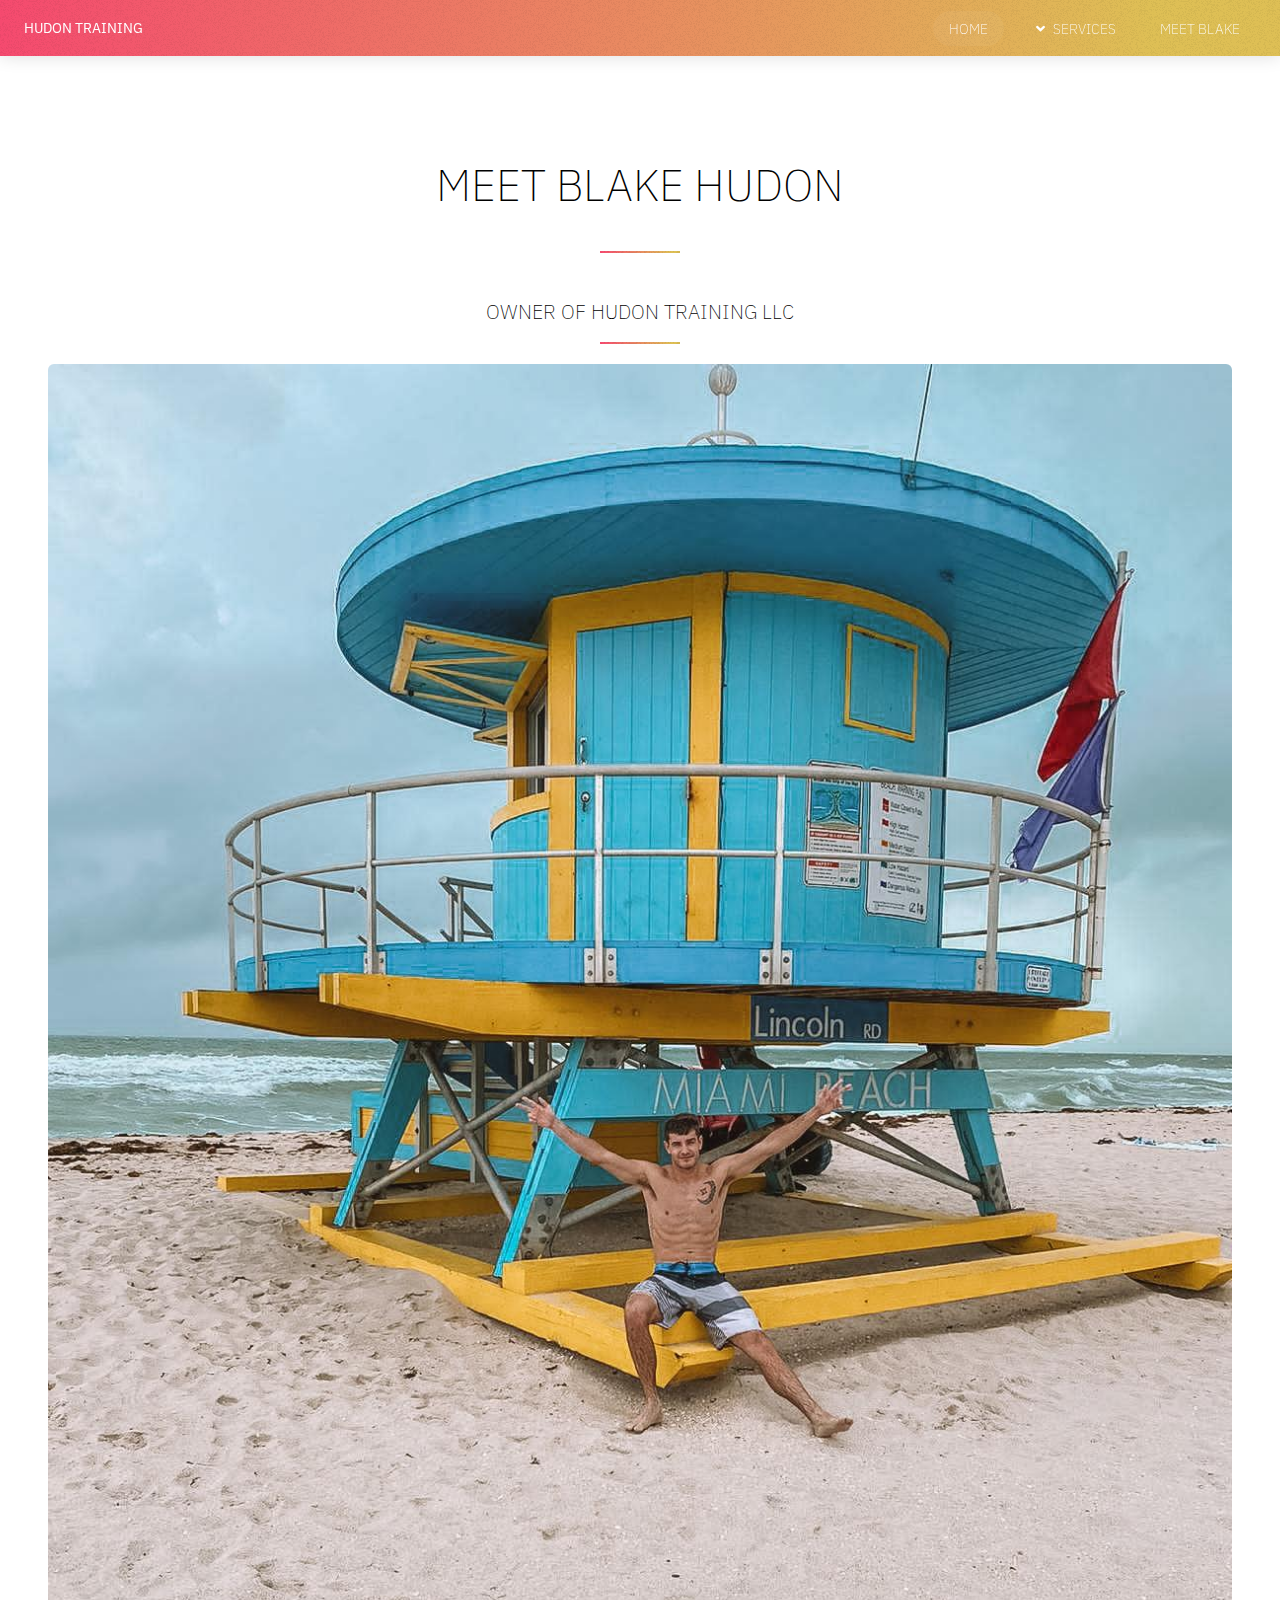
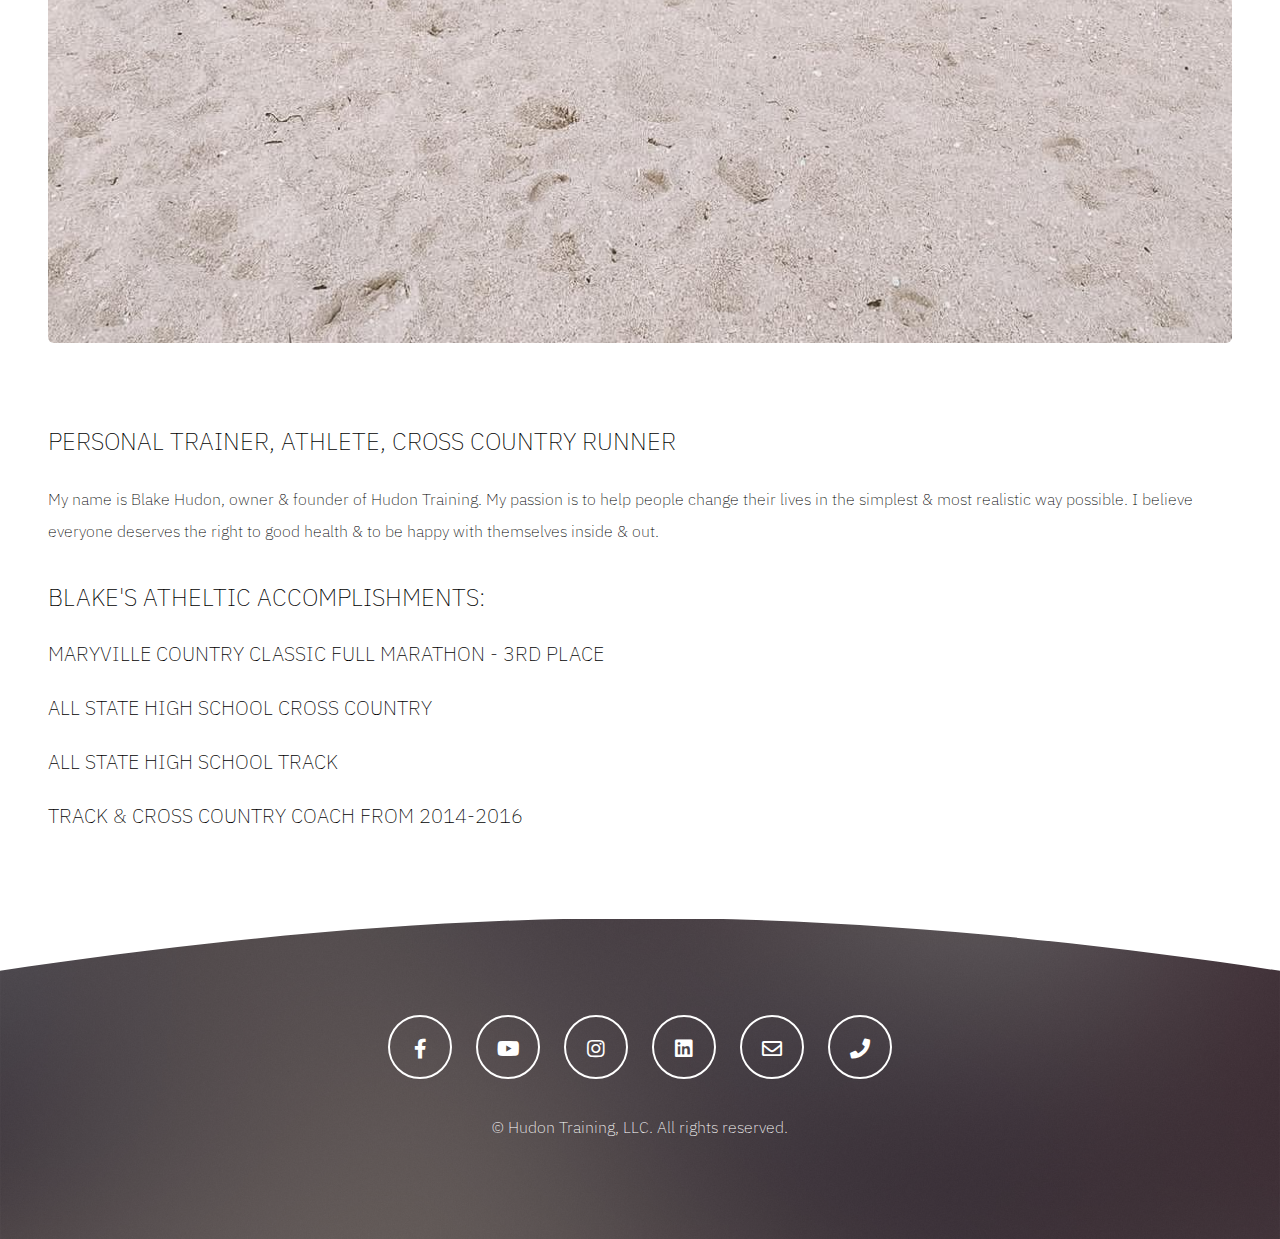
==== blake.html @ bc862d3b "bio updates" ====
<!DOCTYPE HTML>
<html>

<head>
	<title>Blake Hudon Personal Trainer</title>
	<meta charset="utf-8" />
	<meta name="viewport" content="width=device-width, initial-scale=1, user-scalable=no" />
	<meta name="description" content="" />
	<meta name="keywords" content="" />
	<link rel="stylesheet" href="assets/css/main.css" />
</head>

<body class="is-preload">

	<!-- Wrapper -->
	<div id="wrapper">

		<!-- Header -->
		<section id="header">

			<!-- Logo -->
			<a href="index.html" class="logo"><strong>Hudon Training</strong> </a>

			<!-- Nav -->
			<nav id="nav">
				<ul>
					<li class="current"><a href="index.html">Home</a></li>
					<li>
						<a href="#" class="icon solid fa-angle-down">Services</a>
						<ul>
							<li><a href="person-training.html">Personal Training</a></li>
							<li><a href="#">Online Coaching</a></li>
							<li><a href="#">Injury & Surgery Recovery</a></li>
						</ul>
					</li>
					<li><a href="blake.html">Meet Blake</a></li>
					<!-- <li><a href="elements.html">Elements</a></li> -->
				</ul>
			</nav>

		</section>

		<!-- Section -->
		<section class="wrapper style1">
			<div class="inner">
				<header class="major special">
					<h1>Meet Blake Hudon</h1>
					<h4>Owner of Hudon Training LLC</h4>
					<!-- <h4>Triple Certified: NASM, NSCA-CPT, CES</h4> -->
				</header>
				<div class="image main"><img src="images/blake/meetBlake.jpg"
						alt="Blake Hudon, Owner of Hudon Training, LLC" /></div>
				<h3>Personal Trainer, Athlete, Cross Country Runner</h3>
				<p>My name is Blake Hudon, owner & founder of Hudon Training. My passion is to help people change their
					lives in the simplest & most realistic way possible. I believe everyone deserves the right to good
					health & to be happy with themselves inside & out.</p>
				<h3>Blake's Atheltic Accomplishments:</h3>
				<h4>Maryville Country Classic Full Marathon - 3rd Place</h4>
				<h4>All State High School Cross Country</h4>
				<h4>All State High School Track</h4>
				<h4>Track & Cross Country Coach from 2014-2016</h4>
			</div>
		</section>

		<!-- Footer -->
		<section id="footer">
			<ul class="icons">
				<!-- <li><a href="#" class="icon alt brands fa-twitter"><span class="label">Twitter</span></a></li> -->
				<li><a href="https://www.facebook.com/HudonTraining" class="icon alt brands fa-facebook-f"><span
							class="label">Facebook</span></a></li>
				<li><a href="https://www.youtube.com/channel/UCqZre-EbSGGJllUoeRWUG9A"
						class="icon alt brands fa-youtube"><span class="label">Youtube</span></a></li>
				<li><a href="https://www.instagram.com/hudontraining/" class="icon alt brands fa-instagram"><span
							class="label">Instagram</span></a></li>
				<li><a href="https://www.linkedin.com/in/blake-hudon-258a11186/"
						class="icon alt brands fa-linkedin"><span class="label">LinkedIn</span></a></li>
				<li><a href="mailto:blakehudontraining@gmail.com" class="icon alt fa-envelope"><span
							class="label">Email</span></a></li>
				<li><a href="tel:913-401-6002" class="icon alt solid fa-phone"><span class="label">Phone</span></a>
				</li>
			</ul>
			<p class="copyright">
				&copy; Hudon Training, LLC. All rights reserved.
			</p>
		</section>

	</div>

	<!-- Scripts -->
	<script src="assets/js/jquery.min.js"></script>
	<script src="assets/js/jquery.dropotron.min.js"></script>
	<script src="assets/js/jquery.scrollex.min.js"></script>
	<script src="assets/js/jquery.scrolly.min.js"></script>
	<script src="assets/js/browser.min.js"></script>
	<script src="assets/js/breakpoints.min.js"></script>
	<script src="assets/js/util.js"></script>
	<script src="assets/js/main.js"></script>

</body>

</html>
---- assets/css/main.css ----
@import url(fontawesome-all.min.css);
@import url("https://fonts.googleapis.com/css?family=IBM+Plex+Sans:200,200i,400,400i");

/*
	Hyperbolic by Pixelarity
	pixelarity.com | hello@pixelarity.com
	License: pixelarity.com/license
*/

html, body, div, span, applet, object,
iframe, h1, h2, h3, h4, h5, h6, p, blockquote,
pre, a, abbr, acronym, address, big, cite,
code, del, dfn, em, img, ins, kbd, q, s, samp,
small, strike, strong, sub, sup, tt, var, b,
u, i, center, dl, dt, dd, ol, ul, li, fieldset,
form, label, legend, table, caption, tbody,
tfoot, thead, tr, th, td, article, aside,
canvas, details, embed, figure, figcaption,
footer, header, hgroup, menu, nav, output, ruby,
section, summary, time, mark, audio, video {
	margin: 0;
	padding: 0;
	border: 0;
	font-size: 100%;
	font: inherit;
	vertical-align: baseline;}

article, aside, details, figcaption, figure,
footer, header, hgroup, menu, nav, section {
	display: block;}

body {
	line-height: 1;
}

ol, ul {
	list-style: none;
}

blockquote, q {
	quotes: none;
}

	blockquote:before, blockquote:after, q:before, q:after {
		content: '';
		content: none;
	}

table {
	border-collapse: collapse;
	border-spacing: 0;
}

body {
	-webkit-text-size-adjust: none;
}

mark {
	background-color: transparent;
	color: inherit;
}

input::-moz-focus-inner {
	border: 0;
	padding: 0;
}

input, select, textarea {
	-moz-appearance: none;
	-webkit-appearance: none;
	-ms-appearance: none;
	appearance: none;
}

/* Basic */

	@-ms-viewport {
		width: device-width;
	}

	body {
		-ms-overflow-style: scrollbar;
	}

	@media screen and (max-width: 480px) {

		html, body {
			min-width: 320px;
		}

	}

	html {
		box-sizing: border-box;
	}

	*, *:before, *:after {
		box-sizing: inherit;
	}

	body.is-preload *, body.is-preload *:before, body.is-preload *:after {
		-moz-animation: none !important;
		-webkit-animation: none !important;
		-ms-animation: none !important;
		animation: none !important;
		-moz-transition: none !important;
		-webkit-transition: none !important;
		-ms-transition: none !important;
		transition: none !important;
	}

/* Typography */

	html {
		font-size: 14pt;
	}

		@media screen and (max-width: 1680px) {

			html {
				font-size: 12pt;
			}

		}

		@media screen and (max-width: 736px) {

			html {
				font-size: 11pt;
			}

		}

		@media screen and (max-width: 360px) {

			html {
				font-size: 10pt;
			}

		}

	body {
		background-color: #333333;
		color: #000000;
	}

	body, input, select, textarea {
		font-family: "IBM Plex Sans", Helvetica, sans-serif;
		font-weight: 200;
		font-size: 1rem;
		line-height: 2;
	}

	a {
		-moz-transition: color 0.2s ease-in-out, border-bottom-color 0.2s ease-in-out;
		-webkit-transition: color 0.2s ease-in-out, border-bottom-color 0.2s ease-in-out;
		-ms-transition: color 0.2s ease-in-out, border-bottom-color 0.2s ease-in-out;
		transition: color 0.2s ease-in-out, border-bottom-color 0.2s ease-in-out;
		border-bottom: dotted 1px;
		text-decoration: none;
	}

		a:hover {
			border-bottom-color: transparent;
		}

	strong, b {
		font-weight: 400;
	}

	em, i {
		font-style: italic;
	}

	p {
		margin: 0 0 2rem 0;
	}

	h1, h2, h3, h4, h5, h6 {
		font-weight: 200;
		line-height: 1.5;
		margin: 0 0 1.5rem 0;
		text-transform: uppercase;
	}

		h1 a, h2 a, h3 a, h4 a, h5 a, h6 a {
			color: inherit;
			text-decoration: none;
		}

	h1 {
		font-size: 3.25rem;
	}

	h2 {
		font-size: 2.5rem;
	}

	h3 {
		font-size: 1.75rem;
	}

	h4 {
		font-size: 1.25rem;
	}

	h5 {
		font-size: 0.9rem;
	}

	h6 {
		font-size: 0.7rem;
	}

	@media screen and (max-width: 1280px) {

		h1 {
			font-size: 2.75rem;
		}

		h2 {
			font-size: 2rem;
		}

		h3 {
			font-size: 1.5rem;
		}

	}

	@media screen and (max-width: 736px) {

		h1 {
			font-size: 2.25rem;
		}

		h2 {
			font-size: 1.5rem;
		}

		h3 {
			font-size: 1.25rem;
		}

	}

	sub {
		font-size: 0.8rem;
		position: relative;
		top: 0.5rem;
	}

	sup {
		font-size: 0.8rem;
		position: relative;
		top: -0.5rem;
	}

	blockquote {
		border-left: solid 0.5rem;
		font-style: italic;
		margin: 0 0 2rem 0;
		padding: 1rem 0 1rem 2rem;
	}

	code {
		border-radius: 6px;
		border: solid 1px;
		font-family: "Courier New", monospace;
		font-size: 0.9rem;
		margin: 0 0.25rem;
		padding: 0.25rem 0.65rem;
	}

	pre {
		-webkit-overflow-scrolling: touch;
		font-family: "Courier New", monospace;
		font-size: 0.9rem;
		margin: 0 0 2rem 0;
	}

		pre code {
			display: block;
			line-height: 1.75;
			padding: 1rem 1.5rem;
			overflow-x: auto;
		}

	hr {
		border: 0;
		border-bottom: solid 1px;
		margin: 2rem 0;
	}

		hr.major {
			margin: 4rem 0;
		}

		@media screen and (max-width: 736px) {

			hr.major {
				margin: 3rem 0;
			}

		}

	header.major h1, header.major h2, header.major h3, header.major h4, header.major h5, header.major h6 {
		margin: 0 0 0.875em 0;
		padding-bottom: 0.875em;
	}

		header.major h1:after, header.major h2:after, header.major h3:after, header.major h4:after, header.major h5:after, header.major h6:after {
			position: relative;
			top: 0.75em;
			content: '';
			height: 2px;
			display: block;
			width: 5rem;
		}

	header.major p {
		font-size: 1.25rem;
		margin: 0 0 6rem 0;
	}

	header.major.alt {
		margin-bottom: -3rem;
	}

	header.special {
		text-align: center;
	}

		header.special.major h1:after, header.special.major h2:after, header.special.major h3:after, header.special.major h4:after, header.special.major h5:after, header.special.major h6:after {
			margin: 0 auto;
		}

	@media screen and (max-width: 1280px) {

		header.major p {
			margin: 0 0 4rem 0;
		}

		header.major.alt {
			margin-bottom: -1rem;
		}

	}

	@media screen and (max-width: 736px) {

		header.major p {
			font-size: 1rem;
			margin: 0 0 3rem 0;
		}

		header.major.alt {
			margin-bottom: -1rem;
		}

	}

	@media screen and (max-width: 480px) {

		header.major p br {
			display: none;
		}

	}

	input, select, textarea {
		color: #000000;
	}

	a {
		color: #f54a6f;
	}

	strong, b {
		color: #000000;
	}

	h1, h2, h3, h4, h5, h6 {
		color: #000000;
	}

	blockquote {
		border-left-color: rgba(0, 0, 0, 0.125);
	}

	code {
		background: rgba(0, 0, 0, 0.05);
		border-color: rgba(0, 0, 0, 0.125);
	}

	hr {
		border-bottom-color: rgba(0, 0, 0, 0.125);
	}

	header.major h1:after, header.major h2:after, header.major h3:after, header.major h4:after, header.major h5:after, header.major h6:after {
		background-color: #f54a6f;
		background-image: url("../../images/overlay.png"), linear-gradient(90deg, rgba(245, 74, 111, 0), #debf55 90%);
		background-size: auto, auto;
		background-repeat: repeat, no-repeat;
	}

/* Row */

	.row {
		display: flex;
		flex-wrap: wrap;
		box-sizing: border-box;
		align-items: stretch;
	}

		.row > * {
			box-sizing: border-box;
		}

		.row.gtr-uniform > * > :last-child {
			margin-bottom: 0;
		}

		.row.aln-left {
			justify-content: flex-start;
		}

		.row.aln-center {
			justify-content: center;
		}

		.row.aln-right {
			justify-content: flex-end;
		}

		.row.aln-top {
			align-items: flex-start;
		}

		.row.aln-middle {
			align-items: center;
		}

		.row.aln-bottom {
			align-items: flex-end;
		}

		.row > .imp {
			order: -1;
		}

		.row > .col-1 {
			width: 8.33333%;
		}

		.row > .off-1 {
			margin-left: 8.33333%;
		}

		.row > .col-2 {
			width: 16.66667%;
		}

		.row > .off-2 {
			margin-left: 16.66667%;
		}

		.row > .col-3 {
			width: 25%;
		}

		.row > .off-3 {
			margin-left: 25%;
		}

		.row > .col-4 {
			width: 33.33333%;
		}

		.row > .off-4 {
			margin-left: 33.33333%;
		}

		.row > .col-5 {
			width: 41.66667%;
		}

		.row > .off-5 {
			margin-left: 41.66667%;
		}

		.row > .col-6 {
			width: 50%;
		}

		.row > .off-6 {
			margin-left: 50%;
		}

		.row > .col-7 {
			width: 58.33333%;
		}

		.row > .off-7 {
			margin-left: 58.33333%;
		}

		.row > .col-8 {
			width: 66.66667%;
		}

		.row > .off-8 {
			margin-left: 66.66667%;
		}

		.row > .col-9 {
			width: 75%;
		}

		.row > .off-9 {
			margin-left: 75%;
		}

		.row > .col-10 {
			width: 83.33333%;
		}

		.row > .off-10 {
			margin-left: 83.33333%;
		}

		.row > .col-11 {
			width: 91.66667%;
		}

		.row > .off-11 {
			margin-left: 91.66667%;
		}

		.row > .col-12 {
			width: 100%;
		}

		.row > .off-12 {
			margin-left: 100%;
		}

		.row.gtr-0 {
			margin-top: 0;
			margin-left: 0rem;
		}

			.row.gtr-0 > * {
				padding: 0 0 0 0rem;
			}

			.row.gtr-0.gtr-uniform {
				margin-top: 0rem;
			}

				.row.gtr-0.gtr-uniform > * {
					padding-top: 0rem;
				}

		.row.gtr-25 {
			margin-top: 0;
			margin-left: -0.5rem;
		}

			.row.gtr-25 > * {
				padding: 0 0 0 0.5rem;
			}

			.row.gtr-25.gtr-uniform {
				margin-top: -0.5rem;
			}

				.row.gtr-25.gtr-uniform > * {
					padding-top: 0.5rem;
				}

		.row.gtr-50 {
			margin-top: 0;
			margin-left: -1rem;
		}

			.row.gtr-50 > * {
				padding: 0 0 0 1rem;
			}

			.row.gtr-50.gtr-uniform {
				margin-top: -1rem;
			}

				.row.gtr-50.gtr-uniform > * {
					padding-top: 1rem;
				}

		.row {
			margin-top: 0;
			margin-left: -2rem;
		}

			.row > * {
				padding: 0 0 0 2rem;
			}

			.row.gtr-uniform {
				margin-top: -2rem;
			}

				.row.gtr-uniform > * {
					padding-top: 2rem;
				}

		.row.gtr-150 {
			margin-top: 0;
			margin-left: -3rem;
		}

			.row.gtr-150 > * {
				padding: 0 0 0 3rem;
			}

			.row.gtr-150.gtr-uniform {
				margin-top: -3rem;
			}

				.row.gtr-150.gtr-uniform > * {
					padding-top: 3rem;
				}

		.row.gtr-200 {
			margin-top: 0;
			margin-left: -4rem;
		}

			.row.gtr-200 > * {
				padding: 0 0 0 4rem;
			}

			.row.gtr-200.gtr-uniform {
				margin-top: -4rem;
			}

				.row.gtr-200.gtr-uniform > * {
					padding-top: 4rem;
				}

		@media screen and (max-width: 1680px) {

			.row {
				display: flex;
				flex-wrap: wrap;
				box-sizing: border-box;
				align-items: stretch;
			}

				.row > * {
					box-sizing: border-box;
				}

				.row.gtr-uniform > * > :last-child {
					margin-bottom: 0;
				}

				.row.aln-left {
					justify-content: flex-start;
				}

				.row.aln-center {
					justify-content: center;
				}

				.row.aln-right {
					justify-content: flex-end;
				}

				.row.aln-top {
					align-items: flex-start;
				}

				.row.aln-middle {
					align-items: center;
				}

				.row.aln-bottom {
					align-items: flex-end;
				}

				.row > .imp-xlarge {
					order: -1;
				}

				.row > .col-1-xlarge {
					width: 8.33333%;
				}

				.row > .off-1-xlarge {
					margin-left: 8.33333%;
				}

				.row > .col-2-xlarge {
					width: 16.66667%;
				}

				.row > .off-2-xlarge {
					margin-left: 16.66667%;
				}

				.row > .col-3-xlarge {
					width: 25%;
				}

				.row > .off-3-xlarge {
					margin-left: 25%;
				}

				.row > .col-4-xlarge {
					width: 33.33333%;
				}

				.row > .off-4-xlarge {
					margin-left: 33.33333%;
				}

				.row > .col-5-xlarge {
					width: 41.66667%;
				}

				.row > .off-5-xlarge {
					margin-left: 41.66667%;
				}

				.row > .col-6-xlarge {
					width: 50%;
				}

				.row > .off-6-xlarge {
					margin-left: 50%;
				}

				.row > .col-7-xlarge {
					width: 58.33333%;
				}

				.row > .off-7-xlarge {
					margin-left: 58.33333%;
				}

				.row > .col-8-xlarge {
					width: 66.66667%;
				}

				.row > .off-8-xlarge {
					margin-left: 66.66667%;
				}

				.row > .col-9-xlarge {
					width: 75%;
				}

				.row > .off-9-xlarge {
					margin-left: 75%;
				}

				.row > .col-10-xlarge {
					width: 83.33333%;
				}

				.row > .off-10-xlarge {
					margin-left: 83.33333%;
				}

				.row > .col-11-xlarge {
					width: 91.66667%;
				}

				.row > .off-11-xlarge {
					margin-left: 91.66667%;
				}

				.row > .col-12-xlarge {
					width: 100%;
				}

				.row > .off-12-xlarge {
					margin-left: 100%;
				}

				.row.gtr-0 {
					margin-top: 0;
					margin-left: 0rem;
				}

					.row.gtr-0 > * {
						padding: 0 0 0 0rem;
					}

					.row.gtr-0.gtr-uniform {
						margin-top: 0rem;
					}

						.row.gtr-0.gtr-uniform > * {
							padding-top: 0rem;
						}

				.row.gtr-25 {
					margin-top: 0;
					margin-left: -0.5rem;
				}

					.row.gtr-25 > * {
						padding: 0 0 0 0.5rem;
					}

					.row.gtr-25.gtr-uniform {
						margin-top: -0.5rem;
					}

						.row.gtr-25.gtr-uniform > * {
							padding-top: 0.5rem;
						}

				.row.gtr-50 {
					margin-top: 0;
					margin-left: -1rem;
				}

					.row.gtr-50 > * {
						padding: 0 0 0 1rem;
					}

					.row.gtr-50.gtr-uniform {
						margin-top: -1rem;
					}

						.row.gtr-50.gtr-uniform > * {
							padding-top: 1rem;
						}

				.row {
					margin-top: 0;
					margin-left: -2rem;
				}

					.row > * {
						padding: 0 0 0 2rem;
					}

					.row.gtr-uniform {
						margin-top: -2rem;
					}

						.row.gtr-uniform > * {
							padding-top: 2rem;
						}

				.row.gtr-150 {
					margin-top: 0;
					margin-left: -3rem;
				}

					.row.gtr-150 > * {
						padding: 0 0 0 3rem;
					}

					.row.gtr-150.gtr-uniform {
						margin-top: -3rem;
					}

						.row.gtr-150.gtr-uniform > * {
							padding-top: 3rem;
						}

				.row.gtr-200 {
					margin-top: 0;
					margin-left: -4rem;
				}

					.row.gtr-200 > * {
						padding: 0 0 0 4rem;
					}

					.row.gtr-200.gtr-uniform {
						margin-top: -4rem;
					}

						.row.gtr-200.gtr-uniform > * {
							padding-top: 4rem;
						}

		}

		@media screen and (max-width: 1280px) {

			.row {
				display: flex;
				flex-wrap: wrap;
				box-sizing: border-box;
				align-items: stretch;
			}

				.row > * {
					box-sizing: border-box;
				}

				.row.gtr-uniform > * > :last-child {
					margin-bottom: 0;
				}

				.row.aln-left {
					justify-content: flex-start;
				}

				.row.aln-center {
					justify-content: center;
				}

				.row.aln-right {
					justify-content: flex-end;
				}

				.row.aln-top {
					align-items: flex-start;
				}

				.row.aln-middle {
					align-items: center;
				}

				.row.aln-bottom {
					align-items: flex-end;
				}

				.row > .imp-large {
					order: -1;
				}

				.row > .col-1-large {
					width: 8.33333%;
				}

				.row > .off-1-large {
					margin-left: 8.33333%;
				}

				.row > .col-2-large {
					width: 16.66667%;
				}

				.row > .off-2-large {
					margin-left: 16.66667%;
				}

				.row > .col-3-large {
					width: 25%;
				}

				.row > .off-3-large {
					margin-left: 25%;
				}

				.row > .col-4-large {
					width: 33.33333%;
				}

				.row > .off-4-large {
					margin-left: 33.33333%;
				}

				.row > .col-5-large {
					width: 41.66667%;
				}

				.row > .off-5-large {
					margin-left: 41.66667%;
				}

				.row > .col-6-large {
					width: 50%;
				}

				.row > .off-6-large {
					margin-left: 50%;
				}

				.row > .col-7-large {
					width: 58.33333%;
				}

				.row > .off-7-large {
					margin-left: 58.33333%;
				}

				.row > .col-8-large {
					width: 66.66667%;
				}

				.row > .off-8-large {
					margin-left: 66.66667%;
				}

				.row > .col-9-large {
					width: 75%;
				}

				.row > .off-9-large {
					margin-left: 75%;
				}

				.row > .col-10-large {
					width: 83.33333%;
				}

				.row > .off-10-large {
					margin-left: 83.33333%;
				}

				.row > .col-11-large {
					width: 91.66667%;
				}

				.row > .off-11-large {
					margin-left: 91.66667%;
				}

				.row > .col-12-large {
					width: 100%;
				}

				.row > .off-12-large {
					margin-left: 100%;
				}

				.row.gtr-0 {
					margin-top: 0;
					margin-left: 0rem;
				}

					.row.gtr-0 > * {
						padding: 0 0 0 0rem;
					}

					.row.gtr-0.gtr-uniform {
						margin-top: 0rem;
					}

						.row.gtr-0.gtr-uniform > * {
							padding-top: 0rem;
						}

				.row.gtr-25 {
					margin-top: 0;
					margin-left: -0.375rem;
				}

					.row.gtr-25 > * {
						padding: 0 0 0 0.375rem;
					}

					.row.gtr-25.gtr-uniform {
						margin-top: -0.375rem;
					}

						.row.gtr-25.gtr-uniform > * {
							padding-top: 0.375rem;
						}

				.row.gtr-50 {
					margin-top: 0;
					margin-left: -0.75rem;
				}

					.row.gtr-50 > * {
						padding: 0 0 0 0.75rem;
					}

					.row.gtr-50.gtr-uniform {
						margin-top: -0.75rem;
					}

						.row.gtr-50.gtr-uniform > * {
							padding-top: 0.75rem;
						}

				.row {
					margin-top: 0;
					margin-left: -1.5rem;
				}

					.row > * {
						padding: 0 0 0 1.5rem;
					}

					.row.gtr-uniform {
						margin-top: -1.5rem;
					}

						.row.gtr-uniform > * {
							padding-top: 1.5rem;
						}

				.row.gtr-150 {
					margin-top: 0;
					margin-left: -2.25rem;
				}

					.row.gtr-150 > * {
						padding: 0 0 0 2.25rem;
					}

					.row.gtr-150.gtr-uniform {
						margin-top: -2.25rem;
					}

						.row.gtr-150.gtr-uniform > * {
							padding-top: 2.25rem;
						}

				.row.gtr-200 {
					margin-top: 0;
					margin-left: -3rem;
				}

					.row.gtr-200 > * {
						padding: 0 0 0 3rem;
					}

					.row.gtr-200.gtr-uniform {
						margin-top: -3rem;
					}

						.row.gtr-200.gtr-uniform > * {
							padding-top: 3rem;
						}

		}

		@media screen and (max-width: 980px) {

			.row {
				display: flex;
				flex-wrap: wrap;
				box-sizing: border-box;
				align-items: stretch;
			}

				.row > * {
					box-sizing: border-box;
				}

				.row.gtr-uniform > * > :last-child {
					margin-bottom: 0;
				}

				.row.aln-left {
					justify-content: flex-start;
				}

				.row.aln-center {
					justify-content: center;
				}

				.row.aln-right {
					justify-content: flex-end;
				}

				.row.aln-top {
					align-items: flex-start;
				}

				.row.aln-middle {
					align-items: center;
				}

				.row.aln-bottom {
					align-items: flex-end;
				}

				.row > .imp-medium {
					order: -1;
				}

				.row > .col-1-medium {
					width: 8.33333%;
				}

				.row > .off-1-medium {
					margin-left: 8.33333%;
				}

				.row > .col-2-medium {
					width: 16.66667%;
				}

				.row > .off-2-medium {
					margin-left: 16.66667%;
				}

				.row > .col-3-medium {
					width: 25%;
				}

				.row > .off-3-medium {
					margin-left: 25%;
				}

				.row > .col-4-medium {
					width: 33.33333%;
				}

				.row > .off-4-medium {
					margin-left: 33.33333%;
				}

				.row > .col-5-medium {
					width: 41.66667%;
				}

				.row > .off-5-medium {
					margin-left: 41.66667%;
				}

				.row > .col-6-medium {
					width: 50%;
				}

				.row > .off-6-medium {
					margin-left: 50%;
				}

				.row > .col-7-medium {
					width: 58.33333%;
				}

				.row > .off-7-medium {
					margin-left: 58.33333%;
				}

				.row > .col-8-medium {
					width: 66.66667%;
				}

				.row > .off-8-medium {
					margin-left: 66.66667%;
				}

				.row > .col-9-medium {
					width: 75%;
				}

				.row > .off-9-medium {
					margin-left: 75%;
				}

				.row > .col-10-medium {
					width: 83.33333%;
				}

				.row > .off-10-medium {
					margin-left: 83.33333%;
				}

				.row > .col-11-medium {
					width: 91.66667%;
				}

				.row > .off-11-medium {
					margin-left: 91.66667%;
				}

				.row > .col-12-medium {
					width: 100%;
				}

				.row > .off-12-medium {
					margin-left: 100%;
				}

				.row.gtr-0 {
					margin-top: 0;
					margin-left: 0rem;
				}

					.row.gtr-0 > * {
						padding: 0 0 0 0rem;
					}

					.row.gtr-0.gtr-uniform {
						margin-top: 0rem;
					}

						.row.gtr-0.gtr-uniform > * {
							padding-top: 0rem;
						}

				.row.gtr-25 {
					margin-top: 0;
					margin-left: -0.375rem;
				}

					.row.gtr-25 > * {
						padding: 0 0 0 0.375rem;
					}

					.row.gtr-25.gtr-uniform {
						margin-top: -0.375rem;
					}

						.row.gtr-25.gtr-uniform > * {
							padding-top: 0.375rem;
						}

				.row.gtr-50 {
					margin-top: 0;
					margin-left: -0.75rem;
				}

					.row.gtr-50 > * {
						padding: 0 0 0 0.75rem;
					}

					.row.gtr-50.gtr-uniform {
						margin-top: -0.75rem;
					}

						.row.gtr-50.gtr-uniform > * {
							padding-top: 0.75rem;
						}

				.row {
					margin-top: 0;
					margin-left: -1.5rem;
				}

					.row > * {
						padding: 0 0 0 1.5rem;
					}

					.row.gtr-uniform {
						margin-top: -1.5rem;
					}

						.row.gtr-uniform > * {
							padding-top: 1.5rem;
						}

				.row.gtr-150 {
					margin-top: 0;
					margin-left: -2.25rem;
				}

					.row.gtr-150 > * {
						padding: 0 0 0 2.25rem;
					}

					.row.gtr-150.gtr-uniform {
						margin-top: -2.25rem;
					}

						.row.gtr-150.gtr-uniform > * {
							padding-top: 2.25rem;
						}

				.row.gtr-200 {
					margin-top: 0;
					margin-left: -3rem;
				}

					.row.gtr-200 > * {
						padding: 0 0 0 3rem;
					}

					.row.gtr-200.gtr-uniform {
						margin-top: -3rem;
					}

						.row.gtr-200.gtr-uniform > * {
							padding-top: 3rem;
						}

		}

		@media screen and (max-width: 736px) {

			.row {
				display: flex;
				flex-wrap: wrap;
				box-sizing: border-box;
				align-items: stretch;
			}

				.row > * {
					box-sizing: border-box;
				}

				.row.gtr-uniform > * > :last-child {
					margin-bottom: 0;
				}

				.row.aln-left {
					justify-content: flex-start;
				}

				.row.aln-center {
					justify-content: center;
				}

				.row.aln-right {
					justify-content: flex-end;
				}

				.row.aln-top {
					align-items: flex-start;
				}

				.row.aln-middle {
					align-items: center;
				}

				.row.aln-bottom {
					align-items: flex-end;
				}

				.row > .imp-small {
					order: -1;
				}

				.row > .col-1-small {
					width: 8.33333%;
				}

				.row > .off-1-small {
					margin-left: 8.33333%;
				}

				.row > .col-2-small {
					width: 16.66667%;
				}

				.row > .off-2-small {
					margin-left: 16.66667%;
				}

				.row > .col-3-small {
					width: 25%;
				}

				.row > .off-3-small {
					margin-left: 25%;
				}

				.row > .col-4-small {
					width: 33.33333%;
				}

				.row > .off-4-small {
					margin-left: 33.33333%;
				}

				.row > .col-5-small {
					width: 41.66667%;
				}

				.row > .off-5-small {
					margin-left: 41.66667%;
				}

				.row > .col-6-small {
					width: 50%;
				}

				.row > .off-6-small {
					margin-left: 50%;
				}

				.row > .col-7-small {
					width: 58.33333%;
				}

				.row > .off-7-small {
					margin-left: 58.33333%;
				}

				.row > .col-8-small {
					width: 66.66667%;
				}

				.row > .off-8-small {
					margin-left: 66.66667%;
				}

				.row > .col-9-small {
					width: 75%;
				}

				.row > .off-9-small {
					margin-left: 75%;
				}

				.row > .col-10-small {
					width: 83.33333%;
				}

				.row > .off-10-small {
					margin-left: 83.33333%;
				}

				.row > .col-11-small {
					width: 91.66667%;
				}

				.row > .off-11-small {
					margin-left: 91.66667%;
				}

				.row > .col-12-small {
					width: 100%;
				}

				.row > .off-12-small {
					margin-left: 100%;
				}

				.row.gtr-0 {
					margin-top: 0;
					margin-left: 0rem;
				}

					.row.gtr-0 > * {
						padding: 0 0 0 0rem;
					}

					.row.gtr-0.gtr-uniform {
						margin-top: 0rem;
					}

						.row.gtr-0.gtr-uniform > * {
							padding-top: 0rem;
						}

				.row.gtr-25 {
					margin-top: 0;
					margin-left: -0.3125rem;
				}

					.row.gtr-25 > * {
						padding: 0 0 0 0.3125rem;
					}

					.row.gtr-25.gtr-uniform {
						margin-top: -0.3125rem;
					}

						.row.gtr-25.gtr-uniform > * {
							padding-top: 0.3125rem;
						}

				.row.gtr-50 {
					margin-top: 0;
					margin-left: -0.625rem;
				}

					.row.gtr-50 > * {
						padding: 0 0 0 0.625rem;
					}

					.row.gtr-50.gtr-uniform {
						margin-top: -0.625rem;
					}

						.row.gtr-50.gtr-uniform > * {
							padding-top: 0.625rem;
						}

				.row {
					margin-top: 0;
					margin-left: -1.25rem;
				}

					.row > * {
						padding: 0 0 0 1.25rem;
					}

					.row.gtr-uniform {
						margin-top: -1.25rem;
					}

						.row.gtr-uniform > * {
							padding-top: 1.25rem;
						}

				.row.gtr-150 {
					margin-top: 0;
					margin-left: -1.875rem;
				}

					.row.gtr-150 > * {
						padding: 0 0 0 1.875rem;
					}

					.row.gtr-150.gtr-uniform {
						margin-top: -1.875rem;
					}

						.row.gtr-150.gtr-uniform > * {
							padding-top: 1.875rem;
						}

				.row.gtr-200 {
					margin-top: 0;
					margin-left: -2.5rem;
				}

					.row.gtr-200 > * {
						padding: 0 0 0 2.5rem;
					}

					.row.gtr-200.gtr-uniform {
						margin-top: -2.5rem;
					}

						.row.gtr-200.gtr-uniform > * {
							padding-top: 2.5rem;
						}

		}

		@media screen and (max-width: 480px) {

			.row {
				display: flex;
				flex-wrap: wrap;
				box-sizing: border-box;
				align-items: stretch;
			}

				.row > * {
					box-sizing: border-box;
				}

				.row.gtr-uniform > * > :last-child {
					margin-bottom: 0;
				}

				.row.aln-left {
					justify-content: flex-start;
				}

				.row.aln-center {
					justify-content: center;
				}

				.row.aln-right {
					justify-content: flex-end;
				}

				.row.aln-top {
					align-items: flex-start;
				}

				.row.aln-middle {
					align-items: center;
				}

				.row.aln-bottom {
					align-items: flex-end;
				}

				.row > .imp-xsmall {
					order: -1;
				}

				.row > .col-1-xsmall {
					width: 8.33333%;
				}

				.row > .off-1-xsmall {
					margin-left: 8.33333%;
				}

				.row > .col-2-xsmall {
					width: 16.66667%;
				}

				.row > .off-2-xsmall {
					margin-left: 16.66667%;
				}

				.row > .col-3-xsmall {
					width: 25%;
				}

				.row > .off-3-xsmall {
					margin-left: 25%;
				}

				.row > .col-4-xsmall {
					width: 33.33333%;
				}

				.row > .off-4-xsmall {
					margin-left: 33.33333%;
				}

				.row > .col-5-xsmall {
					width: 41.66667%;
				}

				.row > .off-5-xsmall {
					margin-left: 41.66667%;
				}

				.row > .col-6-xsmall {
					width: 50%;
				}

				.row > .off-6-xsmall {
					margin-left: 50%;
				}

				.row > .col-7-xsmall {
					width: 58.33333%;
				}

				.row > .off-7-xsmall {
					margin-left: 58.33333%;
				}

				.row > .col-8-xsmall {
					width: 66.66667%;
				}

				.row > .off-8-xsmall {
					margin-left: 66.66667%;
				}

				.row > .col-9-xsmall {
					width: 75%;
				}

				.row > .off-9-xsmall {
					margin-left: 75%;
				}

				.row > .col-10-xsmall {
					width: 83.33333%;
				}

				.row > .off-10-xsmall {
					margin-left: 83.33333%;
				}

				.row > .col-11-xsmall {
					width: 91.66667%;
				}

				.row > .off-11-xsmall {
					margin-left: 91.66667%;
				}

				.row > .col-12-xsmall {
					width: 100%;
				}

				.row > .off-12-xsmall {
					margin-left: 100%;
				}

				.row.gtr-0 {
					margin-top: 0;
					margin-left: 0rem;
				}

					.row.gtr-0 > * {
						padding: 0 0 0 0rem;
					}

					.row.gtr-0.gtr-uniform {
						margin-top: 0rem;
					}

						.row.gtr-0.gtr-uniform > * {
							padding-top: 0rem;
						}

				.row.gtr-25 {
					margin-top: 0;
					margin-left: -0.3125rem;
				}

					.row.gtr-25 > * {
						padding: 0 0 0 0.3125rem;
					}

					.row.gtr-25.gtr-uniform {
						margin-top: -0.3125rem;
					}

						.row.gtr-25.gtr-uniform > * {
							padding-top: 0.3125rem;
						}

				.row.gtr-50 {
					margin-top: 0;
					margin-left: -0.625rem;
				}

					.row.gtr-50 > * {
						padding: 0 0 0 0.625rem;
					}

					.row.gtr-50.gtr-uniform {
						margin-top: -0.625rem;
					}

						.row.gtr-50.gtr-uniform > * {
							padding-top: 0.625rem;
						}

				.row {
					margin-top: 0;
					margin-left: -1.25rem;
				}

					.row > * {
						padding: 0 0 0 1.25rem;
					}

					.row.gtr-uniform {
						margin-top: -1.25rem;
					}

						.row.gtr-uniform > * {
							padding-top: 1.25rem;
						}

				.row.gtr-150 {
					margin-top: 0;
					margin-left: -1.875rem;
				}

					.row.gtr-150 > * {
						padding: 0 0 0 1.875rem;
					}

					.row.gtr-150.gtr-uniform {
						margin-top: -1.875rem;
					}

						.row.gtr-150.gtr-uniform > * {
							padding-top: 1.875rem;
						}

				.row.gtr-200 {
					margin-top: 0;
					margin-left: -2.5rem;
				}

					.row.gtr-200 > * {
						padding: 0 0 0 2.5rem;
					}

					.row.gtr-200.gtr-uniform {
						margin-top: -2.5rem;
					}

						.row.gtr-200.gtr-uniform > * {
							padding-top: 2.5rem;
						}

		}

/* Box */

	.box {
		border: solid 1px;
		border-radius: 6px;
		margin-bottom: 2rem;
		padding: 1.5rem;
	}

		.box > :last-child {
			margin-bottom: 0;
		}

		.box.alt {
			border: 0;
			border-radius: 0;
			padding: 0;
		}

	.box {
		border-color: rgba(0, 0, 0, 0.125);
	}

/* Button */

	input[type="submit"],
	input[type="reset"],
	input[type="button"],
	button,
	.button {
		-moz-appearance: none;
		-webkit-appearance: none;
		-ms-appearance: none;
		appearance: none;
		-moz-transition: background-color 0.2s ease-in-out, box-shadow 0.2s ease-in-out, color 0.2s ease-in-out, -moz-transform 0.1s ease-in-out;
		-webkit-transition: background-color 0.2s ease-in-out, box-shadow 0.2s ease-in-out, color 0.2s ease-in-out, -webkit-transform 0.1s ease-in-out;
		-ms-transition: background-color 0.2s ease-in-out, box-shadow 0.2s ease-in-out, color 0.2s ease-in-out, -ms-transform 0.1s ease-in-out;
		transition: background-color 0.2s ease-in-out, box-shadow 0.2s ease-in-out, color 0.2s ease-in-out, transform 0.1s ease-in-out;
		border: 0;
		border-radius: 6px;
		cursor: pointer;
		display: inline-block;
		font-weight: 400;
		height: 3.5rem;
		line-height: 3.5rem;
		padding: 0 2rem;
		text-align: center;
		text-decoration: none;
		white-space: nowrap;
		text-transform: uppercase;
		font-size: 0.9rem;
		border-radius: 3.5rem;
	}

		input[type="submit"].small,
		input[type="reset"].small,
		input[type="button"].small,
		button.small,
		.button.small {
			font-size: 0.8rem;
			height: 2.625rem;
			line-height: 2.625rem;
			padding: 0 1.75rem;
		}

		input[type="submit"].large,
		input[type="reset"].large,
		input[type="button"].large,
		button.large,
		.button.large {
			font-size: 1.25rem;
			height: 4.375rem;
			line-height: 4.375rem;
			padding: 0 3rem;
		}

		input[type="submit"].wide,
		input[type="reset"].wide,
		input[type="button"].wide,
		button.wide,
		.button.wide {
			min-width: 13rem;
		}

		input[type="submit"].icon:before,
		input[type="reset"].icon:before,
		input[type="button"].icon:before,
		button.icon:before,
		.button.icon:before {
			margin-right: 0.5rem;
		}

		input[type="submit"].fit,
		input[type="reset"].fit,
		input[type="button"].fit,
		button.fit,
		.button.fit {
			width: 100%;
		}

		input[type="submit"].disabled, input[type="submit"]:disabled,
		input[type="reset"].disabled,
		input[type="reset"]:disabled,
		input[type="button"].disabled,
		input[type="button"]:disabled,
		button.disabled,
		button:disabled,
		.button.disabled,
		.button:disabled {
			pointer-events: none;
			opacity: 0.25;
		}

	input[type="submit"],
	input[type="reset"],
	input[type="button"],
	button,
	.button {
		background-color: transparent;
		box-shadow: inset 0 0 0 1px #000000;
		color: #000000 !important;
	}

		input[type="submit"]:hover,
		input[type="reset"]:hover,
		input[type="button"]:hover,
		button:hover,
		.button:hover {
			box-shadow: inset 0 0 0 1px #f54a6f;
			color: #f54a6f !important;
		}

			input[type="submit"]:hover:active,
			input[type="reset"]:hover:active,
			input[type="button"]:hover:active,
			button:hover:active,
			.button:hover:active {
				background-color: rgba(245, 74, 111, 0.25);
			}

		input[type="submit"].primary,
		input[type="reset"].primary,
		input[type="button"].primary,
		button.primary,
		.button.primary {
			background-color: #f54a6f;
			background-image: url("../../images/overlay.png"), linear-gradient(45deg, rgba(245, 74, 111, 0), #debf55 80%);
			background-size: auto, auto;
			background-repeat: repeat, no-repeat;
			box-shadow: 0 0.5rem 1.75rem 0 rgba(0, 0, 0, 0.25);
			color: #ffffff !important;
		}

			input[type="submit"].primary:hover,
			input[type="reset"].primary:hover,
			input[type="button"].primary:hover,
			button.primary:hover,
			.button.primary:hover {
				background-color: #f7718e;
			}

				input[type="submit"].primary:hover:active,
				input[type="reset"].primary:hover:active,
				input[type="button"].primary:hover:active,
				button.primary:hover:active,
				.button.primary:hover:active {
					background-color: #ed2954;
				}

/* Form */

	form {
		margin: 0 0 2rem 0;
	}

	input[type="text"],
	input[type="password"],
	input[type="email"],
	input[type="tel"],
	input[type="search"],
	input[type="url"],
	select,
	textarea {
		-moz-appearance: none;
		-webkit-appearance: none;
		-ms-appearance: none;
		appearance: none;
		background-color: transparent;
		border-radius: 6px;
		border: none;
		border: solid 1px;
		color: inherit;
		display: block;
		outline: 0;
		padding: 0 1.25rem;
		text-decoration: none;
		width: 100%;
	}

		input[type="text"]:invalid,
		input[type="password"]:invalid,
		input[type="email"]:invalid,
		input[type="tel"]:invalid,
		input[type="search"]:invalid,
		input[type="url"]:invalid,
		select:invalid,
		textarea:invalid {
			box-shadow: none;
		}

	label {
		display: block;
		font-size: 1rem;
		font-weight: 400;
		margin: 0 0 1rem 0;
	}

	input[type="text"],
	input[type="password"],
	input[type="email"],
	input[type="tel"],
	input[type="search"],
	input[type="url"] {
		height: 3.5rem;
	}

	select {
		background-size: 1.25rem;
		background-repeat: no-repeat;
		background-position: calc(100% - 1rem) center;
		height: 3.5rem;
		padding-right: 3.5rem;
		text-overflow: ellipsis;
	}

		select:focus::-ms-value {
			background-color: transparent;
		}

		select::-ms-expand {
			display: none;
		}

	textarea {
		padding: 0.75rem 1rem;
	}

	input[type="checkbox"],
	input[type="radio"] {
		-moz-appearance: none;
		-webkit-appearance: none;
		-ms-appearance: none;
		appearance: none;
		display: block;
		float: left;
		margin-right: -2rem;
		opacity: 0;
		width: 1rem;
		z-index: -1;
	}

		input[type="checkbox"] + label,
		input[type="radio"] + label {
			text-decoration: none;
			cursor: pointer;
			display: inline-block;
			font-size: 1rem;
			font-weight: 200;
			padding-left: 2.975rem;
			padding-right: 0.875rem;
			position: relative;
		}

			input[type="checkbox"] + label:before,
			input[type="radio"] + label:before {
				-moz-osx-font-smoothing: grayscale;
				-webkit-font-smoothing: antialiased;
				display: inline-block;
				font-style: normal;
				font-variant: normal;
				text-rendering: auto;
				line-height: 1;
				text-transform: none !important;
				font-family: 'Font Awesome 5 Free';
				font-weight: 900;
			}

			input[type="checkbox"] + label:before,
			input[type="radio"] + label:before {
				border-radius: 6px;
				border: solid 1px;
				content: '';
				display: inline-block;
				font-size: 0.85rem;
				height: 2.1rem;
				left: 0;
				line-height: 2.0125rem;
				position: absolute;
				text-align: center;
				top: -0.175rem;
				width: 2.1rem;
			}

		input[type="checkbox"]:checked + label:before,
		input[type="radio"]:checked + label:before {
			content: '\f00c';
		}

	input[type="checkbox"] + label:before {
		border-radius: 6px;
	}

	input[type="radio"] + label:before {
		border-radius: 100%;
	}

	::-webkit-input-placeholder {
		opacity: 1.0;
	}

	:-moz-placeholder {
		opacity: 1.0;
	}

	::-moz-placeholder {
		opacity: 1.0;
	}

	:-ms-input-placeholder {
		opacity: 1.0;
	}

	label {
		color: #000000;
	}

	input[type="text"],
	input[type="password"],
	input[type="email"],
	input[type="tel"],
	input[type="search"],
	input[type="url"],
	select,
	textarea {
		border-color: rgba(0, 0, 0, 0.125);
	}

		input[type="text"]:focus,
		input[type="password"]:focus,
		input[type="email"]:focus,
		input[type="tel"]:focus,
		input[type="search"]:focus,
		input[type="url"]:focus,
		select:focus,
		textarea:focus {
			border-color: #f54a6f;
			box-shadow: 0 0 0 1px #f54a6f;
		}

	select {
		background-image: url("data:image/svg+xml;charset=utf8,%3Csvg xmlns='http://www.w3.org/2000/svg' width='40' height='40' preserveAspectRatio='none' viewBox='0 0 40 40'%3E%3Cpath d='M9.4,12.3l10.4,10.4l10.4-10.4c0.2-0.2,0.5-0.4,0.9-0.4c0.3,0,0.6,0.1,0.9,0.4l3.3,3.3c0.2,0.2,0.4,0.5,0.4,0.9 c0,0.4-0.1,0.6-0.4,0.9L20.7,31.9c-0.2,0.2-0.5,0.4-0.9,0.4c-0.3,0-0.6-0.1-0.9-0.4L4.3,17.3c-0.2-0.2-0.4-0.5-0.4-0.9 c0-0.4,0.1-0.6,0.4-0.9l3.3-3.3c0.2-0.2,0.5-0.4,0.9-0.4S9.1,12.1,9.4,12.3z' fill='rgba(0, 0, 0, 0.125)' /%3E%3C/svg%3E");
	}

		select option {
			color: #000000;
			background-color: #ffffff;
		}

	input[type="checkbox"] + label,
	input[type="radio"] + label {
		color: #000000;
	}

		input[type="checkbox"] + label:before,
		input[type="radio"] + label:before {
			border-color: rgba(0, 0, 0, 0.125);
		}

	input[type="checkbox"]:checked + label:before,
	input[type="radio"]:checked + label:before {
		background-color: #f54a6f;
		background-image: url("../../images/overlay.png"), linear-gradient(45deg, rgba(245, 74, 111, 0), #debf55 80%);
		background-size: auto, auto;
		background-repeat: repeat, no-repeat;
		border-color: #f54a6f;
		color: #ffffff;
	}

	input[type="checkbox"]:focus + label:before,
	input[type="radio"]:focus + label:before {
		border-color: #f54a6f;
		box-shadow: 0 0 0 1px #f54a6f;
	}

	::-webkit-input-placeholder {
		color: #000000 !important;
	}

	:-moz-placeholder {
		color: #000000 !important;
	}

	::-moz-placeholder {
		color: #000000 !important;
	}

	:-ms-input-placeholder {
		color: #000000 !important;
	}

/* Icon */

	.icon {
		text-decoration: none;
		border-bottom: none;
		outline: 0;
		position: relative;
	}

		.icon:before {
			-moz-osx-font-smoothing: grayscale;
			-webkit-font-smoothing: antialiased;
			display: inline-block;
			font-style: normal;
			font-variant: normal;
			text-rendering: auto;
			line-height: 1;
			text-transform: none !important;
			font-family: 'Font Awesome 5 Free';
			font-weight: 400;
		}

		.icon > .label {
			display: none;
		}

		.icon.alt {
			font-size: 1.5rem;
		}

			.icon.alt:before {
				border-radius: 100%;
				border: solid 2px;
				display: inline-block;
				text-align: center;
				width: 4.5rem;
				height: 4.5rem;
				line-height: 4.5rem;
			}

		.icon.solid:before {
			font-weight: 900;
		}

		.icon.brands:before {
			font-family: 'Font Awesome 5 Brands';
		}

		.icon.major {
			display: block;
			margin: 0 0 1.5rem 0;
		}

		@media screen and (max-width: 1280px) {

			.icon.alt {
				font-size: 1.25rem;
			}

				.icon.alt:before {
					width: 4rem;
					height: 4rem;
					line-height: 4rem;
				}

		}

		@media screen and (max-width: 736px) {

			.icon.alt {
				font-size: 1rem;
			}

				.icon.alt:before {
					width: 3rem;
					height: 3rem;
					line-height: 2.75rem;
				}

		}

	a.icon.alt:before {
		-moz-transition: background-color 0.2s ease-in-out;
		-webkit-transition: background-color 0.2s ease-in-out;
		-ms-transition: background-color 0.2s ease-in-out;
		transition: background-color 0.2s ease-in-out;
	}

	a.icon.alt:hover:before {
		background-color: rgba(0, 0, 0, 0.05);
	}

	a.icon.alt:active:before {
		background-color: rgba(0, 0, 0, 0.175);
	}

/* Image */

	.image {
		border-radius: 6px;
		border: 0;
		display: inline-block;
		position: relative;
	}

		.image img {
			border-radius: 6px;
			display: block;
		}

		.image.left, .image.right {
			max-width: 40%;
		}

			.image.left img, .image.right img {
				width: 100%;
			}

		.image.left {
			float: left;
			margin: 0 2rem 2rem 0;
			top: 0.25rem;
		}

		.image.right {
			float: right;
			margin: 0 0 2rem 2rem;
			top: 0.25rem;
		}

		.image.fit {
			display: block;
			margin: 0 0 2rem 0;
			width: 100%;
		}

			.image.fit img {
				width: 100%;
			}

		.image.main {
			display: block;
			margin: 0 0 5rem 0;
			width: 100%;
		}

			.image.main img {
				width: 100%;
			}

		@media screen and (max-width: 736px) {

			.image.main {
				margin: 0 0 2rem 0;
			}

		}

/* List */

	ol {
		list-style: decimal;
		margin: 0 0 2rem 0;
		padding-left: 1.25rem;
	}

		ol li {
			padding-left: 0.25rem;
		}

	ul {
		list-style: disc;
		margin: 0 0 2rem 0;
		padding-left: 1rem;
	}

		ul li {
			padding-left: 0.325rem;
		}

		ul.alt {
			list-style: none;
			padding-left: 0;
		}

			ul.alt li {
				border-top: solid 1px;
				padding: 0.75rem 0;
			}

				ul.alt li:first-child {
					border-top: 0;
					padding-top: 0;
				}

				ul.alt li:last-child {
					padding-bottom: 0;
				}

	dl {
		margin: 0 0 2rem 0;
	}

		dl dt {
			display: block;
			font-weight: 400;
			margin: 0 0 1rem 0;
		}

		dl dd {
			margin-left: 1.5rem;
		}

	ul.alt li {
		border-top-color: rgba(0, 0, 0, 0.125);
	}

/* Actions */

	ul.actions {
		display: -moz-flex;
		display: -webkit-flex;
		display: -ms-flex;
		display: flex;
		cursor: default;
		list-style: none;
		margin-left: -1rem;
		padding-left: 0;
	}

		ul.actions li {
			padding: 0 0 0 1rem;
			vertical-align: middle;
		}

		ul.actions.special {
			-moz-justify-content: center;
			-webkit-justify-content: center;
			-ms-justify-content: center;
			justify-content: center;
			width: 100%;
			margin-left: 0;
		}

			ul.actions.special li:first-child {
				padding-left: 0;
			}

		ul.actions.stacked {
			-moz-flex-direction: column;
			-webkit-flex-direction: column;
			-ms-flex-direction: column;
			flex-direction: column;
			margin-left: 0;
		}

			ul.actions.stacked li {
				padding: 1.3rem 0 0 0;
			}

				ul.actions.stacked li:first-child {
					padding-top: 0;
				}

		ul.actions.fit {
			width: calc(100% + 1rem);
		}

			ul.actions.fit li {
				-moz-flex-grow: 1;
				-webkit-flex-grow: 1;
				-ms-flex-grow: 1;
				flex-grow: 1;
				-moz-flex-shrink: 1;
				-webkit-flex-shrink: 1;
				-ms-flex-shrink: 1;
				flex-shrink: 1;
				width: 100%;
			}

				ul.actions.fit li > * {
					width: 100%;
				}

			ul.actions.fit.stacked {
				width: 100%;
			}

		@media screen and (max-width: 480px) {

			ul.actions:not(.fixed) {
				-moz-flex-direction: column;
				-webkit-flex-direction: column;
				-ms-flex-direction: column;
				flex-direction: column;
				margin-left: 0;
				width: 100% !important;
			}

				ul.actions:not(.fixed) li {
					-moz-flex-grow: 1;
					-webkit-flex-grow: 1;
					-ms-flex-grow: 1;
					flex-grow: 1;
					-moz-flex-shrink: 1;
					-webkit-flex-shrink: 1;
					-ms-flex-shrink: 1;
					flex-shrink: 1;
					padding: 1rem 0 0 0;
					text-align: center;
					width: 100%;
				}

					ul.actions:not(.fixed) li > * {
						width: 100%;
					}

					ul.actions:not(.fixed) li:first-child {
						padding-top: 0;
					}

					ul.actions:not(.fixed) li input[type="submit"],
					ul.actions:not(.fixed) li input[type="reset"],
					ul.actions:not(.fixed) li input[type="button"],
					ul.actions:not(.fixed) li button,
					ul.actions:not(.fixed) li .button {
						width: 100%;
					}

						ul.actions:not(.fixed) li input[type="submit"].icon:before,
						ul.actions:not(.fixed) li input[type="reset"].icon:before,
						ul.actions:not(.fixed) li input[type="button"].icon:before,
						ul.actions:not(.fixed) li button.icon:before,
						ul.actions:not(.fixed) li .button.icon:before {
							margin-left: -0.5rem;
						}

		}

/* Icons */

	ul.icons {
		cursor: default;
		list-style: none;
		padding-left: 0;
	}

		ul.icons li {
			display: inline-block;
			padding: 0 0.75rem 0 0;
		}

			ul.icons li:last-child {
				padding-right: 0;
			}

			ul.icons li .icon.alt {
				margin: 0 0.375rem;
			}

		@media screen and (max-width: 1280px) {

			ul.icons li .icon.alt {
				margin: 0 0.25rem;
			}

		}

		@media screen and (max-width: 736px) {

			ul.icons li .icon.alt {
				margin: 0;
			}

		}

/* Table */

	.table-wrapper {
		-webkit-overflow-scrolling: touch;
		overflow-x: auto;
	}

	table {
		margin: 0 0 2rem 0;
		width: 100%;
	}

		table tbody tr {
			border: solid 1px;
			border-left: 0;
			border-right: 0;
		}

		table td {
			padding: 0.75rem 0.75rem;
		}

		table th {
			font-size: 0.9rem;
			font-weight: 400;
			padding: 0 0.75rem 0.75rem 0.75rem;
			text-align: left;
		}

		table thead {
			border-bottom: solid 2px;
		}

		table tfoot {
			border-top: solid 2px;
		}

		table.alt {
			border-collapse: separate;
		}

			table.alt tbody tr td {
				border: solid 1px;
				border-left-width: 0;
				border-top-width: 0;
			}

				table.alt tbody tr td:first-child {
					border-left-width: 1px;
				}

			table.alt tbody tr:first-child td {
				border-top-width: 1px;
			}

			table.alt thead {
				border-bottom: 0;
			}

			table.alt tfoot {
				border-top: 0;
			}

	table tbody tr {
		border-color: rgba(0, 0, 0, 0.125);
	}

		table tbody tr:nth-child(2n + 1) {
			background-color: rgba(0, 0, 0, 0.05);
		}

	table th {
		color: #000000;
	}

	table thead {
		border-bottom-color: rgba(0, 0, 0, 0.125);
	}

	table tfoot {
		border-top-color: rgba(0, 0, 0, 0.125);
	}

	table.alt tbody tr td {
		border-color: rgba(0, 0, 0, 0.125);
	}

/* Wrapper */

	.wrapper {
		padding: 8rem 0 6rem 0 ;
		position: relative;
	}

		.wrapper > .inner {
			margin: 0 auto;
			width: 75rem;
			max-width: calc(100% - 8rem);
		}

		.wrapper.style1 {
			background-color: #ffffff;
		}

		.wrapper.style2 {
			background-color: #3a3a3a;
			color: #ffffff;
			background-color: #f54a6f;
			background-image: url("../../images/overlay.png"), linear-gradient(45deg, rgba(245, 74, 111, 0), #debf55 80%);
			background-size: auto, auto;
			background-repeat: repeat, no-repeat;
		}

			.wrapper.style2 input, .wrapper.style2 select, .wrapper.style2 textarea {
				color: #ffffff;
			}

			.wrapper.style2 a {
				color: #ffffff;
			}

			.wrapper.style2 strong, .wrapper.style2 b {
				color: #ffffff;
			}

			.wrapper.style2 h1, .wrapper.style2 h2, .wrapper.style2 h3, .wrapper.style2 h4, .wrapper.style2 h5, .wrapper.style2 h6 {
				color: #ffffff;
			}

			.wrapper.style2 blockquote {
				border-left-color: #ffffff;
			}

			.wrapper.style2 code {
				background: rgba(255, 255, 255, 0.05);
				border-color: #ffffff;
			}

			.wrapper.style2 hr {
				border-bottom-color: #ffffff;
			}

			.wrapper.style2 header.major h1:after, .wrapper.style2 header.major h2:after, .wrapper.style2 header.major h3:after, .wrapper.style2 header.major h4:after, .wrapper.style2 header.major h5:after, .wrapper.style2 header.major h6:after {
				background: #ffffff;
			}

			.wrapper.style2 .box {
				border-color: #ffffff;
			}

			.wrapper.style2 input[type="submit"],
			.wrapper.style2 input[type="reset"],
			.wrapper.style2 input[type="button"],
			.wrapper.style2 button,
			.wrapper.style2 .button {
				background-color: transparent;
				box-shadow: inset 0 0 0 1px #ffffff;
				color: #ffffff !important;
			}

				.wrapper.style2 input[type="submit"]:hover,
				.wrapper.style2 input[type="reset"]:hover,
				.wrapper.style2 input[type="button"]:hover,
				.wrapper.style2 button:hover,
				.wrapper.style2 .button:hover {
					background-color: rgba(255, 255, 255, 0.1);
				}

					.wrapper.style2 input[type="submit"]:hover:active,
					.wrapper.style2 input[type="reset"]:hover:active,
					.wrapper.style2 input[type="button"]:hover:active,
					.wrapper.style2 button:hover:active,
					.wrapper.style2 .button:hover:active {
						background-color: rgba(255, 255, 255, 0.25);
					}

				.wrapper.style2 input[type="submit"].primary,
				.wrapper.style2 input[type="reset"].primary,
				.wrapper.style2 input[type="button"].primary,
				.wrapper.style2 button.primary,
				.wrapper.style2 .button.primary {
					background-color: #f54a6f;
					background-image: url("../../images/overlay.png"), linear-gradient(45deg, rgba(245, 74, 111, 0), #debf55 80%);
					background-size: auto, auto;
					background-repeat: repeat, no-repeat;
					box-shadow: 0 0.5rem 1.75rem 0 rgba(0, 0, 0, 0.25);
					color: #ffffff !important;
				}

					.wrapper.style2 input[type="submit"].primary:hover,
					.wrapper.style2 input[type="reset"].primary:hover,
					.wrapper.style2 input[type="button"].primary:hover,
					.wrapper.style2 button.primary:hover,
					.wrapper.style2 .button.primary:hover {
						background-color: #f7718e;
					}

						.wrapper.style2 input[type="submit"].primary:hover:active,
						.wrapper.style2 input[type="reset"].primary:hover:active,
						.wrapper.style2 input[type="button"].primary:hover:active,
						.wrapper.style2 button.primary:hover:active,
						.wrapper.style2 .button.primary:hover:active {
							background-color: #ed2954;
						}

			.wrapper.style2 label {
				color: #ffffff;
			}

			.wrapper.style2 input[type="text"],
			.wrapper.style2 input[type="password"],
			.wrapper.style2 input[type="email"],
			.wrapper.style2 input[type="tel"],
			.wrapper.style2 input[type="search"],
			.wrapper.style2 input[type="url"],
			.wrapper.style2 select,
			.wrapper.style2 textarea {
				border-color: #ffffff;
			}

				.wrapper.style2 input[type="text"]:focus,
				.wrapper.style2 input[type="password"]:focus,
				.wrapper.style2 input[type="email"]:focus,
				.wrapper.style2 input[type="tel"]:focus,
				.wrapper.style2 input[type="search"]:focus,
				.wrapper.style2 input[type="url"]:focus,
				.wrapper.style2 select:focus,
				.wrapper.style2 textarea:focus {
					border-color: #ffffff;
					box-shadow: 0 0 0 1px #ffffff;
				}

			.wrapper.style2 select {
				background-image: url("data:image/svg+xml;charset=utf8,%3Csvg xmlns='http://www.w3.org/2000/svg' width='40' height='40' preserveAspectRatio='none' viewBox='0 0 40 40'%3E%3Cpath d='M9.4,12.3l10.4,10.4l10.4-10.4c0.2-0.2,0.5-0.4,0.9-0.4c0.3,0,0.6,0.1,0.9,0.4l3.3,3.3c0.2,0.2,0.4,0.5,0.4,0.9 c0,0.4-0.1,0.6-0.4,0.9L20.7,31.9c-0.2,0.2-0.5,0.4-0.9,0.4c-0.3,0-0.6-0.1-0.9-0.4L4.3,17.3c-0.2-0.2-0.4-0.5-0.4-0.9 c0-0.4,0.1-0.6,0.4-0.9l3.3-3.3c0.2-0.2,0.5-0.4,0.9-0.4S9.1,12.1,9.4,12.3z' fill='%23ffffff' /%3E%3C/svg%3E");
			}

				.wrapper.style2 select option {
					color: #ffffff;
					background-color: #3a3a3a;
				}

			.wrapper.style2 input[type="checkbox"] + label,
			.wrapper.style2 input[type="radio"] + label {
				color: #ffffff;
			}

				.wrapper.style2 input[type="checkbox"] + label:before,
				.wrapper.style2 input[type="radio"] + label:before {
					border-color: #ffffff;
				}

			.wrapper.style2 input[type="checkbox"]:checked + label:before,
			.wrapper.style2 input[type="radio"]:checked + label:before {
				background-color: #ffffff;
				border-color: #ffffff;
				color: #f54a6f;
			}

			.wrapper.style2 input[type="checkbox"]:focus + label:before,
			.wrapper.style2 input[type="radio"]:focus + label:before {
				border-color: #ffffff;
				box-shadow: 0 0 0 1px #ffffff;
			}

			.wrapper.style2 ::-webkit-input-placeholder {
				color: rgba(255, 255, 255, 0.5) !important;
			}

			.wrapper.style2 :-moz-placeholder {
				color: rgba(255, 255, 255, 0.5) !important;
			}

			.wrapper.style2 ::-moz-placeholder {
				color: rgba(255, 255, 255, 0.5) !important;
			}

			.wrapper.style2 :-ms-input-placeholder {
				color: rgba(255, 255, 255, 0.5) !important;
			}

			.wrapper.style2 ul.alt li {
				border-top-color: #ffffff;
			}

			.wrapper.style2 table tbody tr {
				border-color: #ffffff;
			}

				.wrapper.style2 table tbody tr:nth-child(2n + 1) {
					background-color: rgba(255, 255, 255, 0.05);
				}

			.wrapper.style2 table th {
				color: #ffffff;
			}

			.wrapper.style2 table thead {
				border-bottom-color: #ffffff;
			}

			.wrapper.style2 table tfoot {
				border-top-color: #ffffff;
			}

			.wrapper.style2 table.alt tbody tr td {
				border-color: #ffffff;
			}

			.wrapper.style2 a.icon.alt:before {
				-moz-transition: background-color 0.2s ease-in-out;
				-webkit-transition: background-color 0.2s ease-in-out;
				-ms-transition: background-color 0.2s ease-in-out;
				transition: background-color 0.2s ease-in-out;
			}

			.wrapper.style2 a.icon.alt:hover:before {
				background-color: rgba(255, 255, 255, 0.05);
			}

			.wrapper.style2 a.icon.alt:active:before {
				background-color: rgba(255, 255, 255, 0.175);
			}

			.wrapper.style2.alt {
				padding-bottom: 7.25rem;
				margin-top: -4.75rem;
				padding-top: 14.75rem;
			}

				.wrapper.style2.alt:after {
					background-image: url("data:image/svg+xml;charset=utf8,%3Csvg xmlns='http://www.w3.org/2000/svg' width='1900' height='150' viewBox='0 0 1900 150' preserveAspectRatio='none'%3E%3Cpath d='M0,25.7C243.4,84,596.7,150,950,150c353.3,0,706.6-66,950-124.3V150H0V25.7z' fill='%23ffffff'/%3E%3C/svg%3E");
					background-size: 100% 100%;
					background-position: center;
					bottom: -1px;
					content: '';
					height: 8rem;
					left: 0;
					position: absolute;
					width: 100%;
					box-shadow: inset 0 -1px 0 0 #ffffff;
				}

				@media screen and (max-width: 1280px) {

					.wrapper.style2.alt {
						padding-bottom: 5.25rem;
					}

						.wrapper.style2.alt:after {
							background-size: 125% 100%;
							height: 6rem;
						}

				}

				@media screen and (max-width: 736px) {

					.wrapper.style2.alt {
						padding-bottom: 3.25rem;
					}

						.wrapper.style2.alt:after {
							background-size: 125% 100%;
							height: 4rem;
						}

				}

				.wrapper.style2.alt:before {
					background-image: url("data:image/svg+xml;charset=utf8,%3Csvg xmlns='http://www.w3.org/2000/svg' width='1900' height='150' viewBox='0 0 1900 150' preserveAspectRatio='none'%3E%3Cpath d='M0,0h1900c-243.3,58.2-596.3,123.9-949.4,124h-1.2C596.3,123.9,243.3,58.2,0,0z' fill='%23ffffff'/%3E%3C/svg%3E");
					background-size: 100% 100%;
					background-position: center;
					content: '';
					height: 8rem;
					left: 0;
					position: absolute;
					top: 0;
					width: 100%;
				}

				@media screen and (max-width: 1280px) {

					.wrapper.style2.alt {
						margin-top: -2.75rem;
						padding-top: 10.75rem;
					}

						.wrapper.style2.alt:before {
							background-size: 125% 100%;
							height: 6rem;
						}

				}

				@media screen and (max-width: 736px) {

					.wrapper.style2.alt {
						margin-top: -0.75rem;
						padding-top: 6.75rem;
					}

						.wrapper.style2.alt:before {
							background-size: 125% 100%;
							height: 4rem;
						}

				}

		@media screen and (max-width: 1280px) {

			.wrapper {
				padding: 6rem 0 4rem 0 ;
			}

				.wrapper > .inner {
					max-width: calc(100% - 6rem);
				}

		}

		@media screen and (max-width: 736px) {

			.wrapper {
				padding: 4rem 0 2rem 0 ;
			}

				.wrapper > .inner {
					max-width: calc(100% - 4rem);
				}

		}

/* Spotlights */

	.spotlights {
		margin: 0 0 2rem 0;
	}

		.spotlights section {
			-moz-align-items: center;
			-webkit-align-items: center;
			-ms-align-items: center;
			align-items: center;
			display: -moz-flex;
			display: -webkit-flex;
			display: -ms-flex;
			display: flex;
			margin-top: -3rem;
		}

			.spotlights section .image {
				-moz-flex-grow: 0;
				-webkit-flex-grow: 0;
				-ms-flex-grow: 0;
				flex-grow: 0;
				-moz-flex-shrink: 0;
				-webkit-flex-shrink: 0;
				-ms-flex-shrink: 0;
				flex-shrink: 0;
				border-radius: 100%;
				box-shadow: 0 1rem 3rem 0 rgba(0, 0, 0, 0.25);
				margin: 0 6rem 0 0;
				width: 30rem;
			}

				.spotlights section .image img {
					border-radius: 100%;
					display: block;
					width: 100%;
				}

			.spotlights section .content {
				-moz-flex-grow: 1;
				-webkit-flex-grow: 1;
				-ms-flex-grow: 1;
				flex-grow: 1;
				-moz-flex-shrink: 1;
				-webkit-flex-shrink: 1;
				-ms-flex-shrink: 1;
				flex-shrink: 1;
			}

				.spotlights section .content header.major h3:after {
					margin-right: auto;
				}

			.spotlights section:first-child {
				margin-top: 0;
			}

			.spotlights section:nth-child(2n) {
				-moz-flex-direction: row-reverse;
				-webkit-flex-direction: row-reverse;
				-ms-flex-direction: row-reverse;
				flex-direction: row-reverse;
				text-align: right;
			}

				.spotlights section:nth-child(2n) .image {
					margin: 0 0 0 6rem;
				}

				.spotlights section:nth-child(2n) .content header.major h3:after {
					margin-left: auto;
					margin-right: 0;
				}

		@media screen and (max-width: 1280px) {

			.spotlights section {
				margin-top: 3rem;
			}

				.spotlights section .image {
					margin: 0 4rem 0 0;
					width: 20rem;
				}

				.spotlights section:nth-child(2n) .image {
					margin: 0 0 0 4rem;
				}

		}

		@media screen and (max-width: 980px) {

			.spotlights section {
				display: block;
				text-align: center;
			}

				.spotlights section .image {
					margin: 0 0 3rem 0;
					max-width: 100%;
				}

				.spotlights section .content header.major h3:after {
					margin-left: auto;
					margin-right: auto;
				}

				.spotlights section:nth-child(2n) {
					text-align: center;
				}

					.spotlights section:nth-child(2n) .image {
						margin: 0 0 3rem 0;
					}

					.spotlights section:nth-child(2n) .content header.major h3:after {
						margin-left: auto;
						margin-right: auto;
					}

		}

		@media screen and (max-width: 736px) {

			.spotlights section .image {
				width: 15rem;
				margin: 0 0 2rem 0;
			}

			.spotlights section:nth-child(2n) .image {
				margin: 0 0 2rem 0;
			}

		}

/* Features */

	.features {
		-moz-align-items: center;
		-webkit-align-items: center;
		-ms-align-items: center;
		align-items: center;
		display: -moz-flex;
		display: -webkit-flex;
		display: -ms-flex;
		display: flex;
		margin: 0 0 2rem 0;
	}

		.features > ul {
			margin-bottom: 0;
			padding-left: 0;
		}

			.features > ul > li {
				list-style: none;
				margin-top: 3rem;
			}

				.features > ul > li > :last-child {
					margin-bottom: 0;
				}

				.features > ul > li:first-child {
					margin-top: 0;
				}

			.features > ul:first-child {
				margin-right: 4rem;
				text-align: right;
			}

			.features > ul:last-child {
				margin-left: 4rem;
				text-align: left;
			}

			.features > ul h3 {
				font-size: 1.25rem;
				margin: 0 0 0.75rem 0;
			}

		.features > .image {
			-moz-flex-grow: 0;
			-webkit-flex-grow: 0;
			-ms-flex-grow: 0;
			flex-grow: 0;
			-moz-flex-shrink: 0;
			-webkit-flex-shrink: 0;
			-ms-flex-shrink: 0;
			flex-shrink: 0;
		}

			.features > .image img {
				border-radius: 100%;
				box-shadow: 0 1rem 3rem 0 rgba(0, 0, 0, 0.25);
				display: block;
				width: 30rem;
			}

		@media screen and (max-width: 1280px) {

			.features {
				-moz-flex-wrap: wrap;
				-webkit-flex-wrap: wrap;
				-ms-flex-wrap: wrap;
				flex-wrap: wrap;
				-moz-justify-content: center;
				-webkit-justify-content: center;
				-ms-justify-content: center;
				justify-content: center;
			}

				.features > .image {
					-moz-order: -1;
					-webkit-order: -1;
					-ms-order: -1;
					order: -1;
					margin: 0 0 3rem 0;
					width: 100%;
				}

					.features > .image > img {
						margin: 0 auto;
						width: 20rem;
					}

				.features > ul {
					-moz-flex-grow: 1;
					-webkit-flex-grow: 1;
					-ms-flex-grow: 1;
					flex-grow: 1;
					-moz-flex-shrink: 1;
					-webkit-flex-shrink: 1;
					-ms-flex-shrink: 1;
					flex-shrink: 1;
					padding: 0 3rem;
					width: 50%;
				}

					.features > ul:first-child {
						margin-right: 0;
						text-align: center;
					}

					.features > ul:last-child {
						margin-left: 0;
						text-align: center;
					}

		}

		@media screen and (max-width: 980px) {

			.features > .image img {
				max-width: 100%;
			}

			.features > ul {
				padding: 0 1.5rem;
			}

		}

		@media screen and (max-width: 736px) {

			.features > .image img {
				width: 15rem;
			}

		}

		@media screen and (max-width: 480px) {

			.features > ul {
				padding: 0;
				width: 100%;
			}

				.features > ul > li {
					margin-top: 2rem;
				}

					.features > ul > li:first-child {
						margin-top: 2rem;
					}

				.features > ul:first-child > li:first-child {
					margin-top: 0;
				}

		}

/* Banner */

	#banner {
		background-color: #3a3a3a;
		color: #ffffff;
		padding-bottom: 7.25rem;
		padding: 10rem 0 8rem 0 ;
		-moz-align-items: center;
		-webkit-align-items: center;
		-ms-align-items: center;
		align-items: center;
		display: -moz-flex;
		display: -webkit-flex;
		display: -ms-flex;
		display: flex;
		-moz-justify-content: center;
		-webkit-justify-content: center;
		-ms-justify-content: center;
		justify-content: center;
		background-attachment: fixed, fixed;
		background-image: linear-gradient(90deg, rgba(58, 58, 58, 0.6), rgba(58, 58, 58, 0.6)), url("../../images/deadlift.jpg");
		background-position: center, center;
		background-repeat: repeat, no-repeat;
		background-size: auto, cover;
		min-height: calc(75vh + 7rem);
		position: relative;
		text-align: center;
	}

		#banner input[type="submit"],
		#banner input[type="reset"],
		#banner input[type="button"],
		#banner button,
		#banner .button {
			background-color: transparent;
			box-shadow: inset 0 0 0 1px #ffffff;
			color: #ffffff !important;
		}

			#banner input[type="submit"]:hover,
			#banner input[type="reset"]:hover,
			#banner input[type="button"]:hover,
			#banner button:hover,
			#banner .button:hover {
				background-color: rgba(255, 255, 255, 0.1);
			}

				#banner input[type="submit"]:hover:active,
				#banner input[type="reset"]:hover:active,
				#banner input[type="button"]:hover:active,
				#banner button:hover:active,
				#banner .button:hover:active {
					background-color: rgba(255, 255, 255, 0.25);
				}

			#banner input[type="submit"].primary,
			#banner input[type="reset"].primary,
			#banner input[type="button"].primary,
			#banner button.primary,
			#banner .button.primary {
				background-color: #f54a6f;
				background-image: url("../../images/overlay.png"), linear-gradient(45deg, rgba(245, 74, 111, 0), #debf55 80%);
				background-size: auto, auto;
				background-repeat: repeat, no-repeat;
				box-shadow: 0 0.5rem 1.75rem 0 rgba(0, 0, 0, 0.25);
				color: #ffffff !important;
			}

				#banner input[type="submit"].primary:hover,
				#banner input[type="reset"].primary:hover,
				#banner input[type="button"].primary:hover,
				#banner button.primary:hover,
				#banner .button.primary:hover {
					background-color: #f7718e;
				}

					#banner input[type="submit"].primary:hover:active,
					#banner input[type="reset"].primary:hover:active,
					#banner input[type="button"].primary:hover:active,
					#banner button.primary:hover:active,
					#banner .button.primary:hover:active {
						background-color: #ed2954;
					}

		#banner input, #banner select, #banner textarea {
			color: #ffffff;
		}

		#banner a {
			color: #ffffff;
		}

		#banner strong, #banner b {
			color: #ffffff;
		}

		#banner h1, #banner h2, #banner h3, #banner h4, #banner h5, #banner h6 {
			color: #ffffff;
		}

		#banner blockquote {
			border-left-color: #ffffff;
		}

		#banner code {
			background: rgba(255, 255, 255, 0.05);
			border-color: #ffffff;
		}

		#banner hr {
			border-bottom-color: #ffffff;
		}

		#banner header.major h1:after, #banner header.major h2:after, #banner header.major h3:after, #banner header.major h4:after, #banner header.major h5:after, #banner header.major h6:after {
			background: #ffffff;
		}

		#banner:after {
			background-image: url("data:image/svg+xml;charset=utf8,%3Csvg xmlns='http://www.w3.org/2000/svg' width='1900' height='150' viewBox='0 0 1900 150' preserveAspectRatio='none'%3E%3Cpath d='M0,25.7C243.4,84,596.7,150,950,150c353.3,0,706.6-66,950-124.3V150H0V25.7z' fill='%23ffffff'/%3E%3C/svg%3E");
			background-size: 100% 100%;
			background-position: center;
			bottom: -1px;
			content: '';
			height: 8rem;
			left: 0;
			position: absolute;
			width: 100%;
			box-shadow: inset 0 -1px 0 0 #ffffff;
		}

		@media screen and (max-width: 1280px) {

			#banner {
				padding-bottom: 5.25rem;
			}

				#banner:after {
					background-size: 125% 100%;
					height: 6rem;
				}

		}

		@media screen and (max-width: 736px) {

			#banner {
				padding-bottom: 3.25rem;
			}

				#banner:after {
					background-size: 125% 100%;
					height: 4rem;
				}

		}

		#banner:before {
			pointer-events: none;
			-moz-transition: opacity 2s ease-in-out 0.75s;
			-webkit-transition: opacity 2s ease-in-out 0.75s;
			-ms-transition: opacity 2s ease-in-out 0.75s;
			transition: opacity 2s ease-in-out 0.75s;
			background: #333333;
			content: '';
			height: 100%;
			left: 0;
			opacity: 0;
			position: absolute;
			top: 0;
			width: 100%;
		}

		#banner > .content {
			-moz-transition: -moz-transform 1s ease-in-out, opacity 1.25s ease-in-out;
			-webkit-transition: -webkit-transform 1s ease-in-out, opacity 1.25s ease-in-out;
			-ms-transition: -ms-transform 1s ease-in-out, opacity 1.25s ease-in-out;
			transition: transform 1s ease-in-out, opacity 1.25s ease-in-out;
			position: relative;
			z-index: 1;
		}

			#banner > .content > :last-child {
				margin-bottom: 0;
			}

		body.is-preload #banner:before {
			opacity: 1;
		}

		body.is-preload #banner > .content {
			-moz-transform: translateY(0.75rem);
			-webkit-transform: translateY(0.75rem);
			-ms-transform: translateY(0.75rem);
			transform: translateY(0.75rem);
			opacity: 0;
		}

		@media screen and (max-width: 1280px) {

			#banner {
				padding: 7.5rem 0 5.5rem 0 ;
				background-attachment: scroll, scroll;
			}

		}

		@media screen and (max-width: 980px) {

			#banner {
				padding: 7.5rem 6rem 5.5rem 6rem ;
			}

		}

		@media screen and (max-width: 736px) {

			#banner {
				padding: 8rem 2rem 6rem 2rem ;
				min-height: 0;
			}

		}

		@media screen and (max-width: 480px) {

			#banner {
				padding: 10rem 2rem 8rem 2rem ;
			}

		}

		@media screen and (max-width: 480px) {

			#banner br {
				display: none;
			}

		}

/* Header */

	@-moz-keyframes reveal-header {
		0% {
			top: -4em;
			opacity: 0;
		}

		100% {
			top: 0;
			opacity: 1;
		}
	}

	@-webkit-keyframes reveal-header {
		0% {
			top: -4em;
			opacity: 0;
		}

		100% {
			top: 0;
			opacity: 1;
		}
	}

	@-ms-keyframes reveal-header {
		0% {
			top: -4em;
			opacity: 0;
		}

		100% {
			top: 0;
			opacity: 1;
		}
	}

	@keyframes reveal-header {
		0% {
			top: -4em;
			opacity: 0;
		}

		100% {
			top: 0;
			opacity: 1;
		}
	}

	body {
		padding-top: 3.5rem;
	}

		@media screen and (max-width: 736px) {

			body {
				padding-top: 3rem;
			}

		}

	#header {
		background-color: #3a3a3a;
		color: #ffffff;
		background-color: #f54a6f;
		background-image: url("../../images/overlay.png"), linear-gradient(90deg, rgba(245, 74, 111, 0), #debf55 90%);
		background-size: auto, auto;
		background-repeat: repeat, no-repeat;
		-moz-align-items: center;
		-webkit-align-items: center;
		-ms-align-items: center;
		align-items: center;
		display: -moz-flex;
		display: -webkit-flex;
		display: -ms-flex;
		display: flex;
		-moz-justify-content: space-between;
		-webkit-justify-content: space-between;
		-ms-justify-content: space-between;
		justify-content: space-between;
		box-shadow: 0 0.075rem 1rem 0 rgba(0, 0, 0, 0.125);
		height: 3.5rem;
		left: 0;
		line-height: 3.5rem;
		padding: 0 1.5rem;
		position: fixed;
		top: 0;
		width: 100%;
		z-index: 10000;
	}

		#header input, #header select, #header textarea {
			color: #ffffff;
		}

		#header a {
			color: #ffffff;
		}

		#header strong, #header b {
			color: #ffffff;
		}

		#header h1, #header h2, #header h3, #header h4, #header h5, #header h6 {
			color: #ffffff;
		}

		#header blockquote {
			border-left-color: #ffffff;
		}

		#header code {
			background: rgba(255, 255, 255, 0.05);
			border-color: #ffffff;
		}

		#header hr {
			border-bottom-color: #ffffff;
		}

		#header header.major h1:after, #header header.major h2:after, #header header.major h3:after, #header header.major h4:after, #header header.major h5:after, #header header.major h6:after {
			background: #ffffff;
		}

		#header .logo {
			-moz-flex-grow: 1;
			-webkit-flex-grow: 1;
			-ms-flex-grow: 1;
			flex-grow: 1;
			-moz-flex-shrink: 1;
			-webkit-flex-shrink: 1;
			-ms-flex-shrink: 1;
			flex-shrink: 1;
			border: 0;
			font-size: 0.9rem;
			text-transform: uppercase;
			white-space: nowrap;
		}

		#header.reveal {
			-moz-animation: reveal-header 0.5s ease;
			-webkit-animation: reveal-header 0.5s ease;
			-ms-animation: reveal-header 0.5s ease;
			animation: reveal-header 0.5s ease;
		}

		#header.alt {
			-moz-animation: none;
			-webkit-animation: none;
			-ms-animation: none;
			animation: none;
			background: none;
			box-shadow: none;
			height: 7rem;
			line-height: 7rem;
			padding: 0 3rem;
			position: absolute;
		}

			#header.alt:before {
				background-color: #f54a6f;
				background-image: url("../../images/overlay.png"), linear-gradient(90deg, rgba(245, 74, 111, 0), #debf55 90%);
				background-size: auto, auto;
				background-repeat: repeat, no-repeat;
				content: '';
				display: block;
				height: 0.75rem;
				left: 0;
				position: absolute;
				top: 0;
				width: 100%;
			}

		#header + #banner {
			margin-top: -3.5rem;
		}

		#header > .navPanelToggle {
			-moz-transition: background-color 0.2s ease-in-out, color 0.2s ease-in-out, top 0.2s ease-in-out, right 0.2s ease-in-out;
			-webkit-transition: background-color 0.2s ease-in-out, color 0.2s ease-in-out, top 0.2s ease-in-out, right 0.2s ease-in-out;
			-ms-transition: background-color 0.2s ease-in-out, color 0.2s ease-in-out, top 0.2s ease-in-out, right 0.2s ease-in-out;
			transition: background-color 0.2s ease-in-out, color 0.2s ease-in-out, top 0.2s ease-in-out, right 0.2s ease-in-out;
			text-decoration: none;
			border: 0;
			display: none;
			font-size: 0.9rem;
			height: inherit;
			line-height: inherit;
			outline: 0;
			padding: 0 1.5rem;
			position: absolute;
			right: 0;
			text-transform: uppercase;
			top: 0;
		}

			#header > .navPanelToggle:before {
				-moz-osx-font-smoothing: grayscale;
				-webkit-font-smoothing: antialiased;
				display: inline-block;
				font-style: normal;
				font-variant: normal;
				text-rendering: auto;
				line-height: 1;
				text-transform: none !important;
				font-family: 'Font Awesome 5 Free';
				font-weight: 900;
			}

			#header > .navPanelToggle:before {
				content: '\f0c9';
				float: right;
				height: inherit;
				line-height: inherit;
				margin: 0 0 0 0.625rem;
			}

		@media screen and (max-width: 1280px) {

			#header.alt {
				height: 5.25rem;
				line-height: 5.25rem;
				padding: 0 1.5rem;
			}

		}

		@media screen and (max-width: 980px) {

			#header > .navPanelToggle {
				display: block;
			}

			#header.alt > .navPanelToggle {
				padding: 0 1.75rem;
			}

		}

		@media screen and (max-width: 736px) {

			#header {
				height: 3rem;
				line-height: 3rem;
			}

				#header + #banner {
					margin-top: -3rem;
				}

		}

		@media screen and (max-width: 480px) {

			#header > .navPanelToggle {
				overflow: hidden;
				text-indent: 4rem;
				white-space: nowrap;
				width: 4rem;
			}

		}

	#nav {
		-moz-flex-grow: 0;
		-webkit-flex-grow: 0;
		-ms-flex-grow: 0;
		flex-grow: 0;
		-moz-flex-shrink: 0;
		-webkit-flex-shrink: 0;
		-ms-flex-shrink: 0;
		flex-shrink: 0;
	}

		#nav > ul {
			display: -moz-flex;
			display: -webkit-flex;
			display: -ms-flex;
			display: flex;
			list-style: none;
			margin: 0;
			padding-left: 0;
		}

			#nav > ul > li {
				margin-left: 0.75rem;
				padding-left: 0;
			}

				#nav > ul > li:first-child {
					margin-left: 0;
				}

				#nav > ul > li > ul {
					display: none;
				}

				#nav > ul > li a, #nav > ul > li span {
					-moz-transition: background-color 0.2s ease-in-out, box-shadow 0.2s ease-in-out, color 0.2s ease-in-out;
					-webkit-transition: background-color 0.2s ease-in-out, box-shadow 0.2s ease-in-out, color 0.2s ease-in-out;
					-ms-transition: background-color 0.2s ease-in-out, box-shadow 0.2s ease-in-out, color 0.2s ease-in-out;
					transition: background-color 0.2s ease-in-out, box-shadow 0.2s ease-in-out, color 0.2s ease-in-out;
					border-radius: 2rem;
					border: 0;
					box-shadow: 0;
					font-size: 0.9rem;
					padding: 0.625rem 1.5rem;
					text-transform: uppercase;
					box-shadow: inset 0 0 0 1px rgba(0, 0, 0, 0);
				}

					#nav > ul > li a.icon, #nav > ul > li span.icon {
						padding-left: 1.25rem;
					}

						#nav > ul > li a.icon:before, #nav > ul > li span.icon:before {
							margin-right: 0.5rem;
						}

				#nav > ul > li.current a, #nav > ul > li.current span {
					background-color: rgba(255, 255, 255, 0.05);
				}

				#nav > ul > li.active a, #nav > ul > li.active span {
					box-shadow: inset 0 0 0 1px rgba(255, 255, 255, 0.3);
				}

		.dropotron {
			background-color: #ffffff;
			border-radius: 6px;
			box-shadow: 0 0.075rem 0.75rem 0 rgba(0, 0, 0, 0.125);
			list-style-type: none;
			margin: 0 0 0 1px;
			min-width: 10rem;
			padding: 0.5rem 0;
		}

			.dropotron.level-0 {
				margin-left: 1.5rem;
				margin-top: 1rem;
			}

				.dropotron.level-0:before {
					-moz-transform: rotate(45deg);
					-webkit-transform: rotate(45deg);
					-ms-transform: rotate(45deg);
					transform: rotate(45deg);
					background-color: #ffffff;
					box-shadow: -2px -2px 3px -1px rgba(0, 0, 0, 0.1);
					content: '';
					position: absolute;
					top: -0.375rem;
					left: 1rem;
					width: 0.75rem;
					height: 0.75rem;
				}

			.dropotron li {
				border-top: solid 1px rgba(0, 0, 0, 0.125);
				padding: 0;
				position: relative;
			}

				.dropotron li:first-child {
					border-top: none;
				}

				.dropotron li.active > a {
					color: #f54a6f;
				}

			.dropotron a {
				color: #000000;
				padding: 0.325rem 0.875rem;
				text-decoration: none !important;
				border: 0;
				font-size: 0.9rem;
			}

				.dropotron a:active, .dropotron a:hover, .dropotron a:focus {
					color: #f54a6f;
				}

			body.header-alt .dropotron.level-0 {
				margin-top: -1rem;
			}

		@media screen and (max-width: 1280px) {

			#nav > ul > li a, #nav > ul > li span {
				padding: 0.5rem 1rem;
			}

		}

		@media screen and (max-width: 980px) {

			#nav {
				display: none;
			}

		}

/* Footer */

	#footer {
		background-color: #3a3a3a;
		color: #ffffff;
		padding-top: 14.75rem;
		padding: 8rem 0 6rem 0 ;
		background-attachment: fixed, fixed;
		background-image: linear-gradient(90deg, rgba(58, 58, 58, 0.6), rgba(58, 58, 58, 0.6)), url("../../images/banner.jpg");
		background-position: center, center;
		background-repeat: repeat, no-repeat;
		background-size: auto, cover;
		position: relative;
		text-align: center;
	}

		#footer input, #footer select, #footer textarea {
			color: #ffffff;
		}

		#footer a {
			color: #ffffff;
		}

		#footer strong, #footer b {
			color: #ffffff;
		}

		#footer h1, #footer h2, #footer h3, #footer h4, #footer h5, #footer h6 {
			color: #ffffff;
		}

		#footer blockquote {
			border-left-color: #ffffff;
		}

		#footer code {
			background: rgba(255, 255, 255, 0.05);
			border-color: #ffffff;
		}

		#footer hr {
			border-bottom-color: #ffffff;
		}

		#footer header.major h1:after, #footer header.major h2:after, #footer header.major h3:after, #footer header.major h4:after, #footer header.major h5:after, #footer header.major h6:after {
			background: #ffffff;
		}

		#footer a.icon.alt:before {
			-moz-transition: background-color 0.2s ease-in-out;
			-webkit-transition: background-color 0.2s ease-in-out;
			-ms-transition: background-color 0.2s ease-in-out;
			transition: background-color 0.2s ease-in-out;
		}

		#footer a.icon.alt:hover:before {
			background-color: rgba(255, 255, 255, 0.05);
		}

		#footer a.icon.alt:active:before {
			background-color: rgba(255, 255, 255, 0.175);
		}

		#footer:before {
			-moz-transform: scaleY(-1);
			-webkit-transform: scaleY(-1);
			-ms-transform: scaleY(-1);
			transform: scaleY(-1);
			background-image: url("data:image/svg+xml;charset=utf8,%3Csvg xmlns='http://www.w3.org/2000/svg' width='1900' height='150' viewBox='0 0 1900 150' preserveAspectRatio='none'%3E%3Cpath d='M0,25.7C243.4,84,596.7,150,950,150c353.3,0,706.6-66,950-124.3V150H0V25.7z' fill='%23ffffff'/%3E%3C/svg%3E");
			background-size: 100% 100%;
			background-position: center;
			content: '';
			height: 8rem;
			left: 0;
			position: absolute;
			top: -1px;
			width: 100%;
			box-shadow: inset 0 -1px 0 0 #ffffff;
		}

		@media screen and (max-width: 1280px) {

			#footer {
				padding-top: 10.75rem;
			}

				#footer:before {
					background-size: 125% 100%;
					height: 6rem;
				}

		}

		@media screen and (max-width: 736px) {

			#footer {
				padding-top: 6.75rem;
			}

				#footer:before {
					background-size: 125% 100%;
					height: 4rem;
				}

		}

		@media screen and (max-width: 1280px) {

			#footer {
				padding: 6rem 0 4rem 0 ;
				background-attachment: scroll, scroll;
			}

		}

		@media screen and (max-width: 736px) {

			#footer {
				padding: 4rem 0 2rem 0 ;
			}

		}

/* Nav Panel */

	#wrapper {
		-moz-transition: all 0.5s ease;
		-webkit-transition: all 0.5s ease;
		-ms-transition: all 0.5s ease;
		transition: all 0.5s ease;
	}

	#navPanel {
		background-color: #f54a6f;
		background-image: url("../../images/overlay.png"), linear-gradient(45deg, rgba(245, 74, 111, 0), #debf55 80%);
		background-size: auto, auto;
		background-repeat: repeat, no-repeat;
		-moz-transform: translateX(20rem);
		-webkit-transform: translateX(20rem);
		-ms-transform: translateX(20rem);
		transform: translateX(20rem);
		-moz-transition: -moz-transform 0.5s ease 0s, box-shadow 0.5s ease 0s, visibility 0.5s 0s;
		-webkit-transition: -webkit-transform 0.5s ease 0s, box-shadow 0.5s ease 0s, visibility 0.5s 0s;
		-ms-transition: -ms-transform 0.5s ease 0s, box-shadow 0.5s ease 0s, visibility 0.5s 0s;
		transition: transform 0.5s ease 0s, box-shadow 0.5s ease 0s, visibility 0.5s 0s;
		-webkit-overflow-scrolling: touch;
		box-shadow: none;
		color: #ffffff;
		height: 100%;
		max-width: 80%;
		overflow-y: auto;
		position: fixed;
		right: 0;
		top: 0;
		visibility: hidden;
		width: 20rem;
		z-index: 10002;
	}

		#navPanel nav {
			padding: 3rem 2rem;
		}

		#navPanel .link {
			-moz-transition: color 0.2s;
			-webkit-transition: color 0.2s;
			-ms-transition: color 0.2s;
			transition: color 0.2s;
			border-top: solid 1px rgba(255, 255, 255, 0.05);
			border-bottom: 0;
			color: inherit !important;
			display: block;
			padding: 0.75rem 0;
			text-decoration: none;
		}

			#navPanel .link:first-child {
				border-top: 0;
			}

			#navPanel .link.depth-0 {
				color: #ffffff !important;
				font-weight: 400;
			}

			#navPanel .link:active, #navPanel .link:focus, #navPanel .link:hover {
				color: #ffffff !important;
			}

			#navPanel .link .indent-1 {
				display: inline-block;
				width: 1.25rem;
			}

			#navPanel .link .indent-2 {
				display: inline-block;
				width: 2.5rem;
			}

		#navPanel .close {
			text-decoration: none;
			-moz-transition: color 0.2s ease-in-out;
			-webkit-transition: color 0.2s ease-in-out;
			-ms-transition: color 0.2s ease-in-out;
			transition: color 0.2s ease-in-out;
			-webkit-tap-highlight-color: rgba(0, 0, 0, 0);
			border: 0;
			color: rgba(255, 255, 255, 0.5);
			cursor: pointer;
			display: block;
			height: 3.25rem;
			line-height: 3.25rem;
			padding-right: 1.25rem;
			position: absolute;
			right: 0;
			text-align: right;
			top: 0;
			vertical-align: middle;
			width: 7rem;
		}

			#navPanel .close:before {
				-moz-osx-font-smoothing: grayscale;
				-webkit-font-smoothing: antialiased;
				display: inline-block;
				font-style: normal;
				font-variant: normal;
				text-rendering: auto;
				line-height: 1;
				text-transform: none !important;
				font-family: 'Font Awesome 5 Free';
				font-weight: 900;
			}

			#navPanel .close:before {
				content: '\f00d';
				font-size: 1.25rem;
			}

			#navPanel .close:hover {
				color: #ffffff !important;
			}

			@media screen and (max-width: 736px) {

				#navPanel .close {
					height: 4rem;
					line-height: 4rem;
				}

			}

		@media screen and (max-width: 736px) {

			#navPanel nav {
				padding: 2.5rem 1.75rem;
			}

		}

	body.is-navPanel-visible #wrapper {
		pointer-events: none;
		cursor: default;
		opacity: 0.5;
		-moz-filter: blur(2px);
		-webkit-filter: blur(2px);
		-ms-filter: blur(2px);
		filter: blur(2px);
	}

	body.is-navPanel-visible #navPanel {
		-moz-transform: translateX(0);
		-webkit-transform: translateX(0);
		-ms-transform: translateX(0);
		transform: translateX(0);
		box-shadow: 0 0 6rem 0 rgba(0, 0, 0, 0.125);
		visibility: visible;
	}
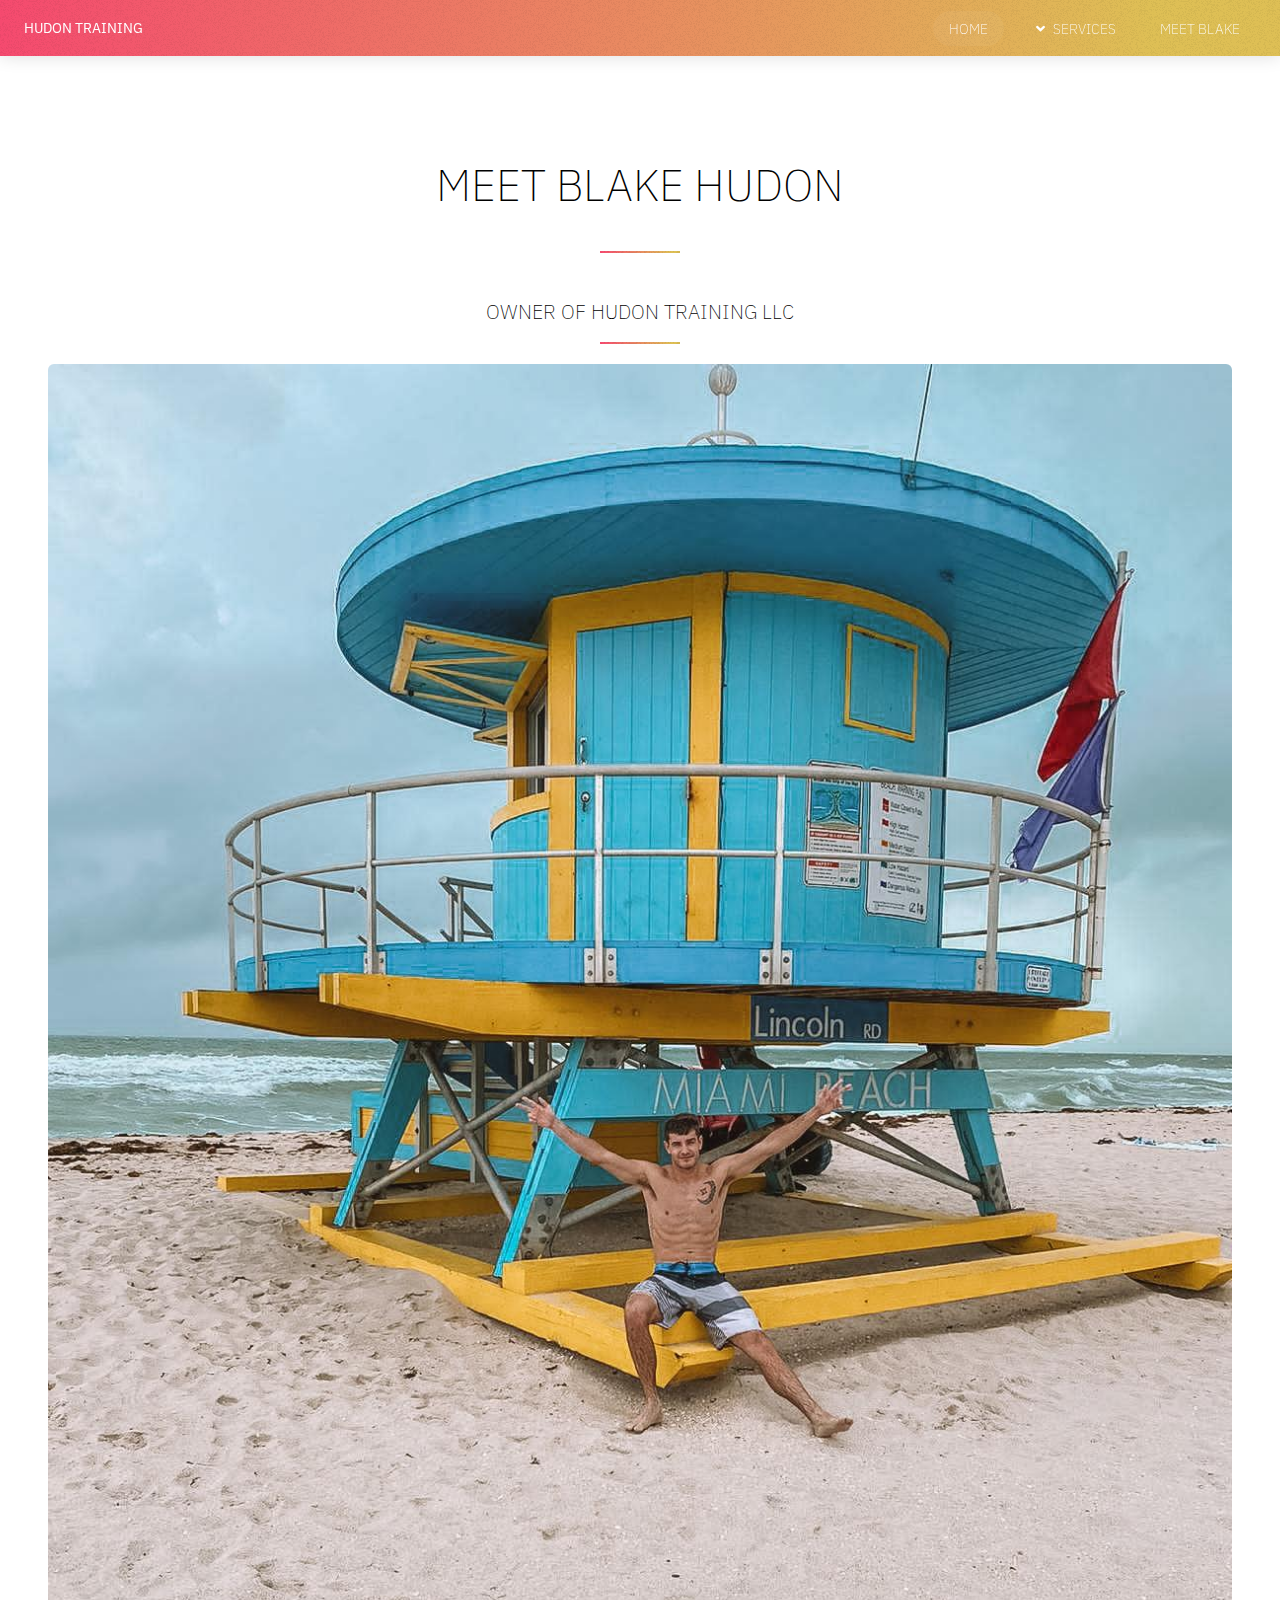
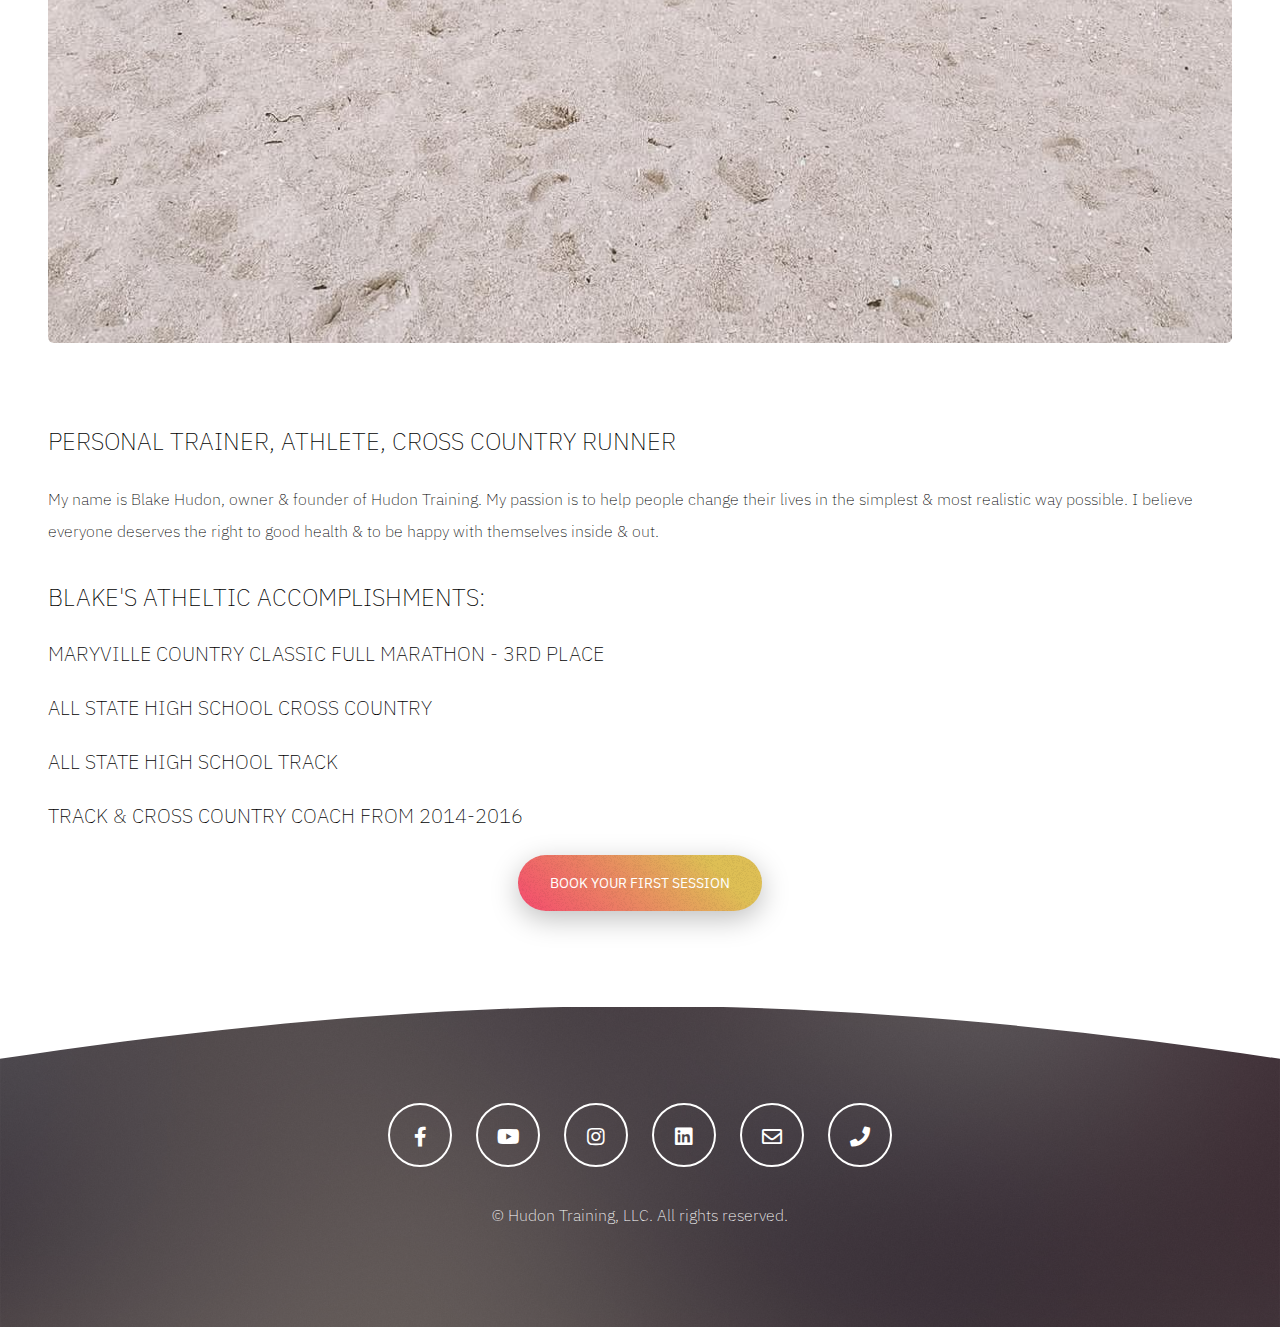
==== commit 12bf2974: "client transformations" ====
--- a/blake.html
+++ b/blake.html
@@ -60,6 +60,9 @@
 				<h4>All State High School Track</h4>
 				<h4>Track & Cross Country Coach from 2014-2016</h4>
 			</div>
+			<ul class="actions special">
+				<li><a href="#" class="button primary wide">Book your first Session</a></li>
+			</ul>
 		</section>
 
 		<!-- Footer -->
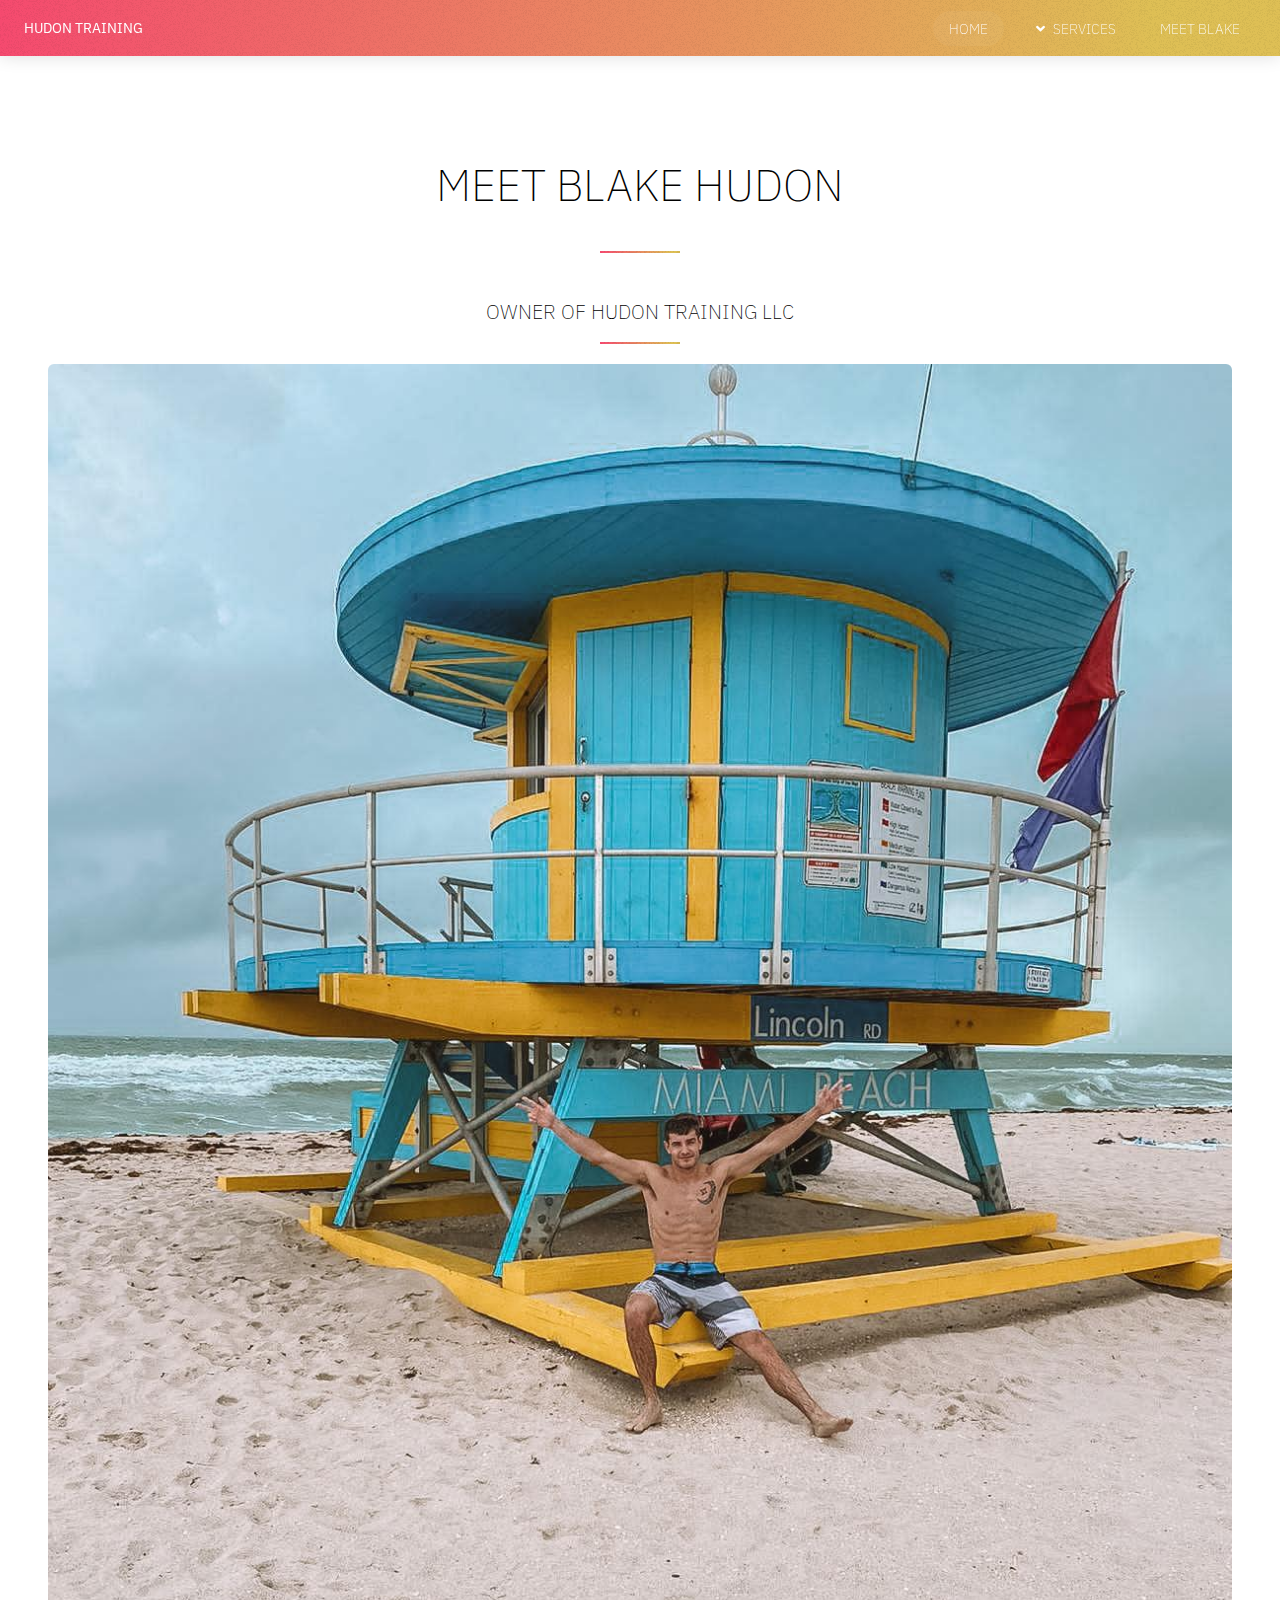
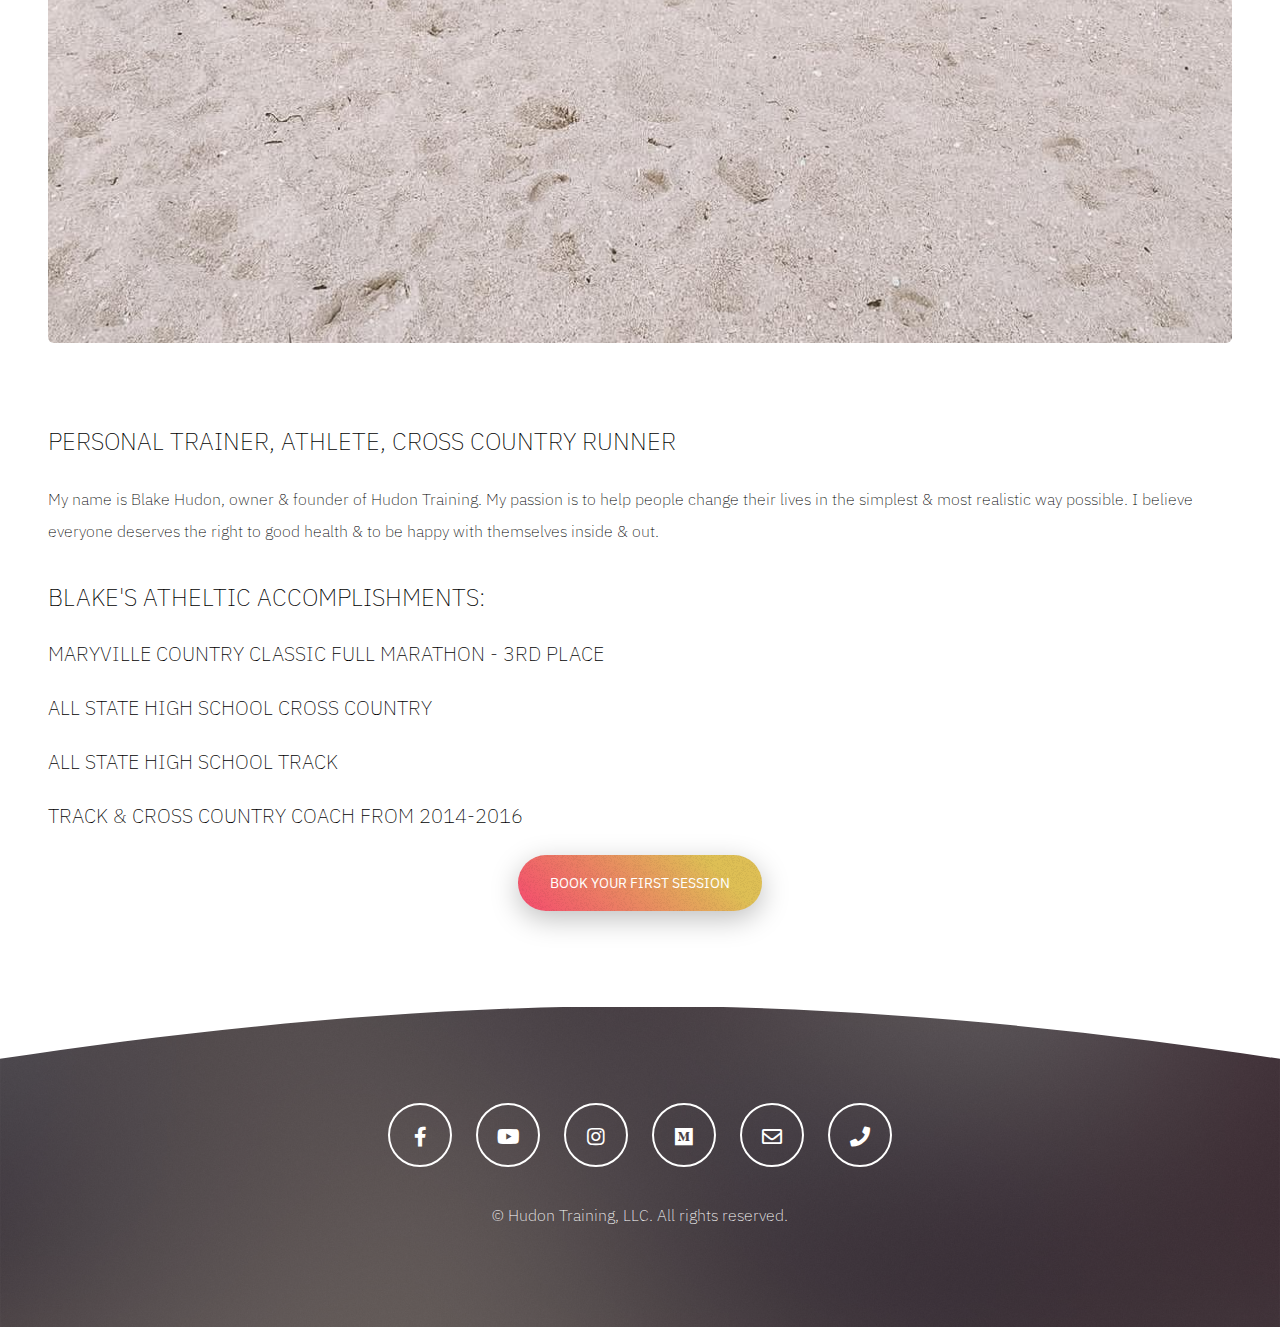
==== commit 63ac0a06: "add medium to footer" ====
--- a/blake.html
+++ b/blake.html
@@ -28,9 +28,10 @@
 					<li>
 						<a href="#" class="icon solid fa-angle-down">Services</a>
 						<ul>
+							<li><a href="client-transformations.html">Client Transformations</a></li>
+							<li><a href="#">Injury & Surgery Recovery</a></li>
+							<li><a href="#">Online Coaching</a></li>
 							<li><a href="person-training.html">Personal Training</a></li>
-							<li><a href="#">Online Coaching</a></li>
-							<li><a href="#">Injury & Surgery Recovery</a></li>
 						</ul>
 					</li>
 					<li><a href="blake.html">Meet Blake</a></li>
@@ -59,10 +60,11 @@
 				<h4>All State High School Cross Country</h4>
 				<h4>All State High School Track</h4>
 				<h4>Track & Cross Country Coach from 2014-2016</h4>
+				<ul class="actions special">
+					<li><a href="#" class="button primary wide">Book your first Session</a></li>
+				</ul>
 			</div>
-			<ul class="actions special">
-				<li><a href="#" class="button primary wide">Book your first Session</a></li>
-			</ul>
+
 		</section>
 
 		<!-- Footer -->
@@ -75,8 +77,8 @@
 						class="icon alt brands fa-youtube"><span class="label">Youtube</span></a></li>
 				<li><a href="https://www.instagram.com/hudontraining/" class="icon alt brands fa-instagram"><span
 							class="label">Instagram</span></a></li>
-				<li><a href="https://www.linkedin.com/in/blake-hudon-258a11186/"
-						class="icon alt brands fa-linkedin"><span class="label">LinkedIn</span></a></li>
+				<li><a href="https://medium.com/@blakehudon" class="icon alt brands fa-medium"><span
+							class="label">Medium</span></a></li>
 				<li><a href="mailto:blakehudontraining@gmail.com" class="icon alt fa-envelope"><span
 							class="label">Email</span></a></li>
 				<li><a href="tel:913-401-6002" class="icon alt solid fa-phone"><span class="label">Phone</span></a>
